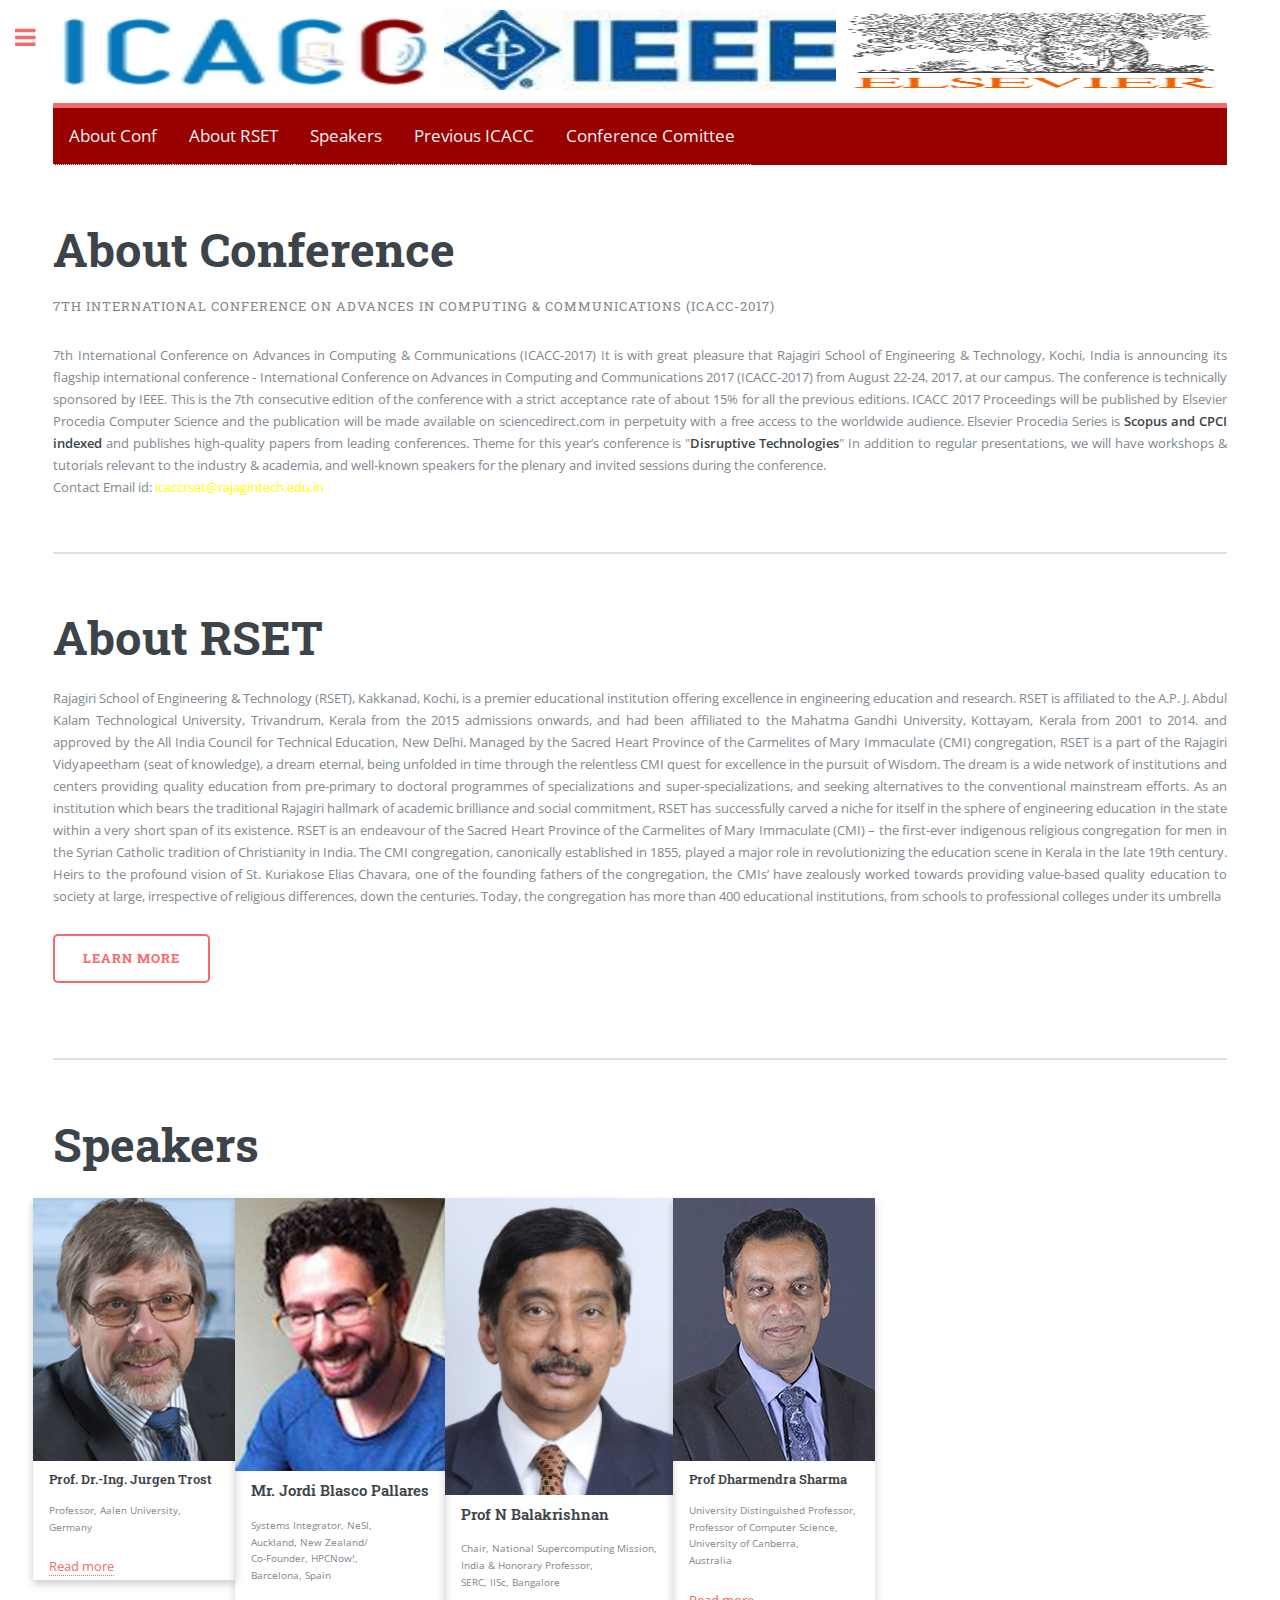
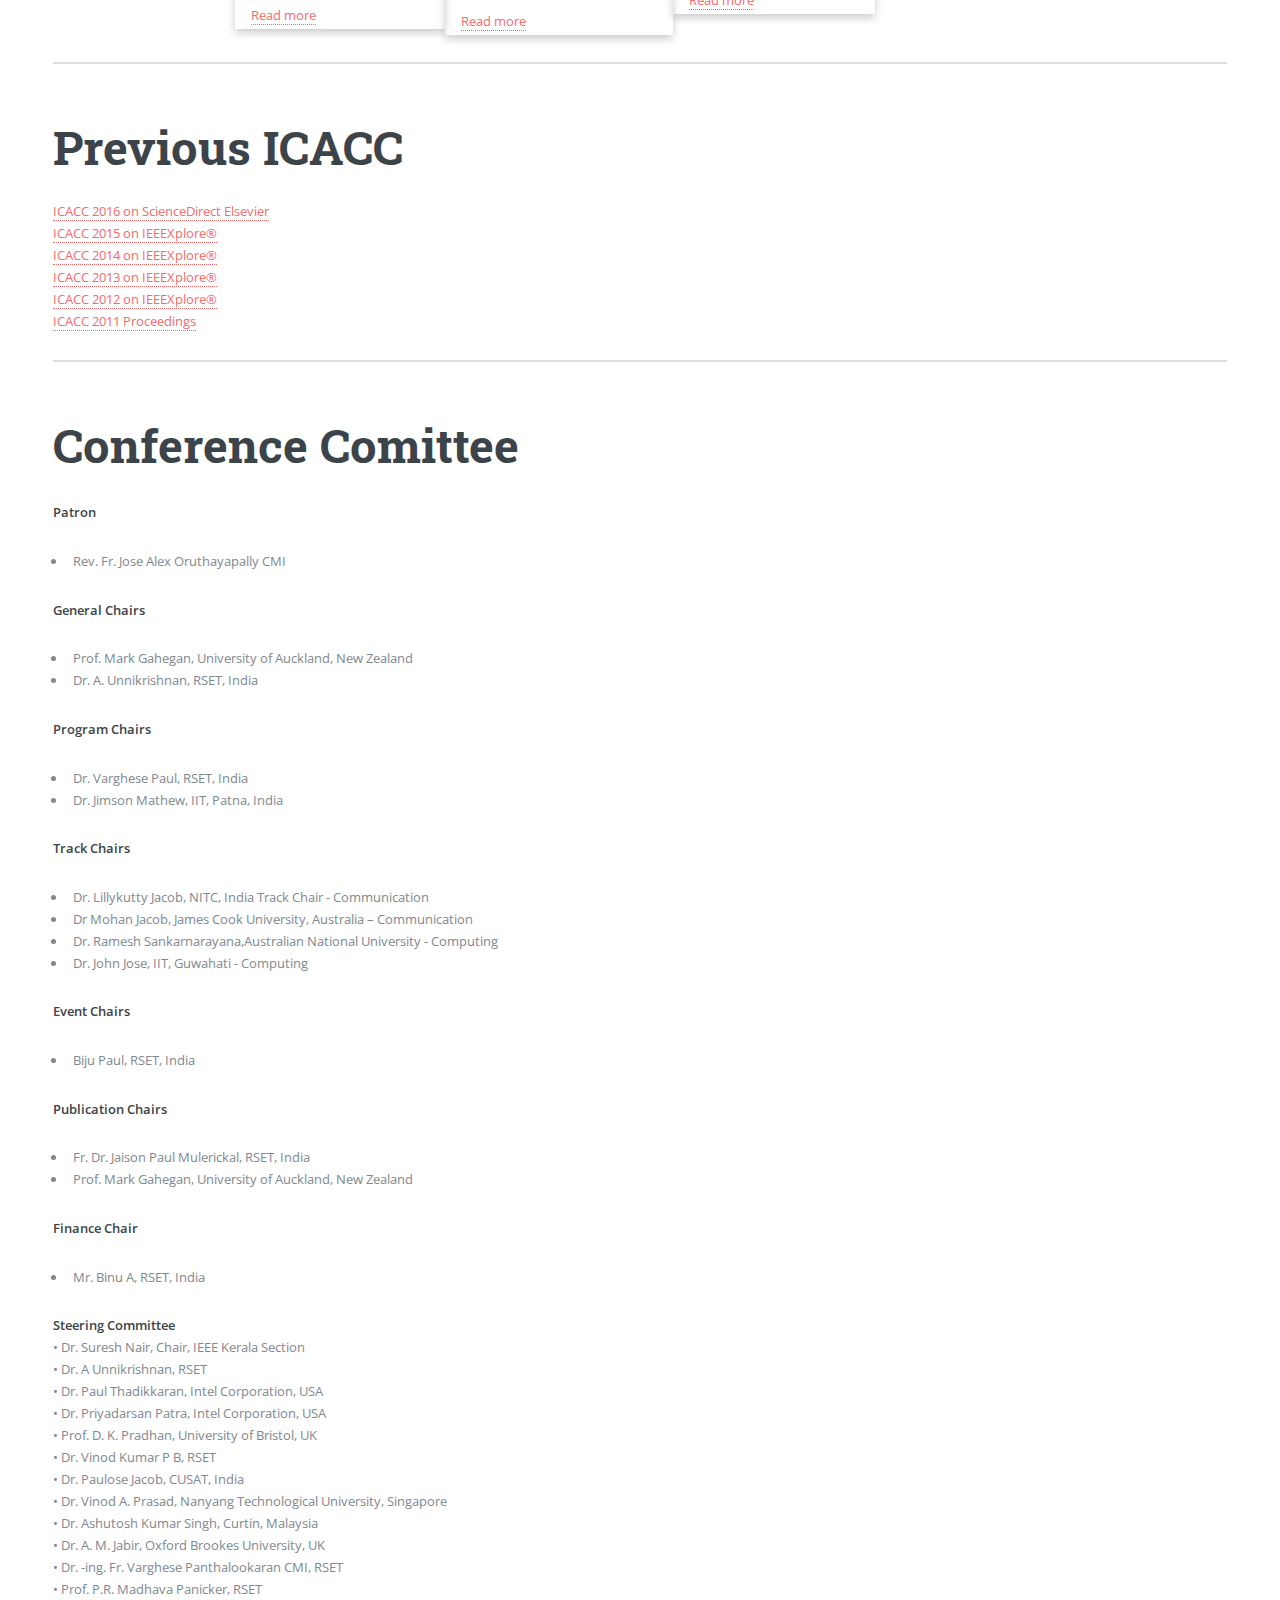
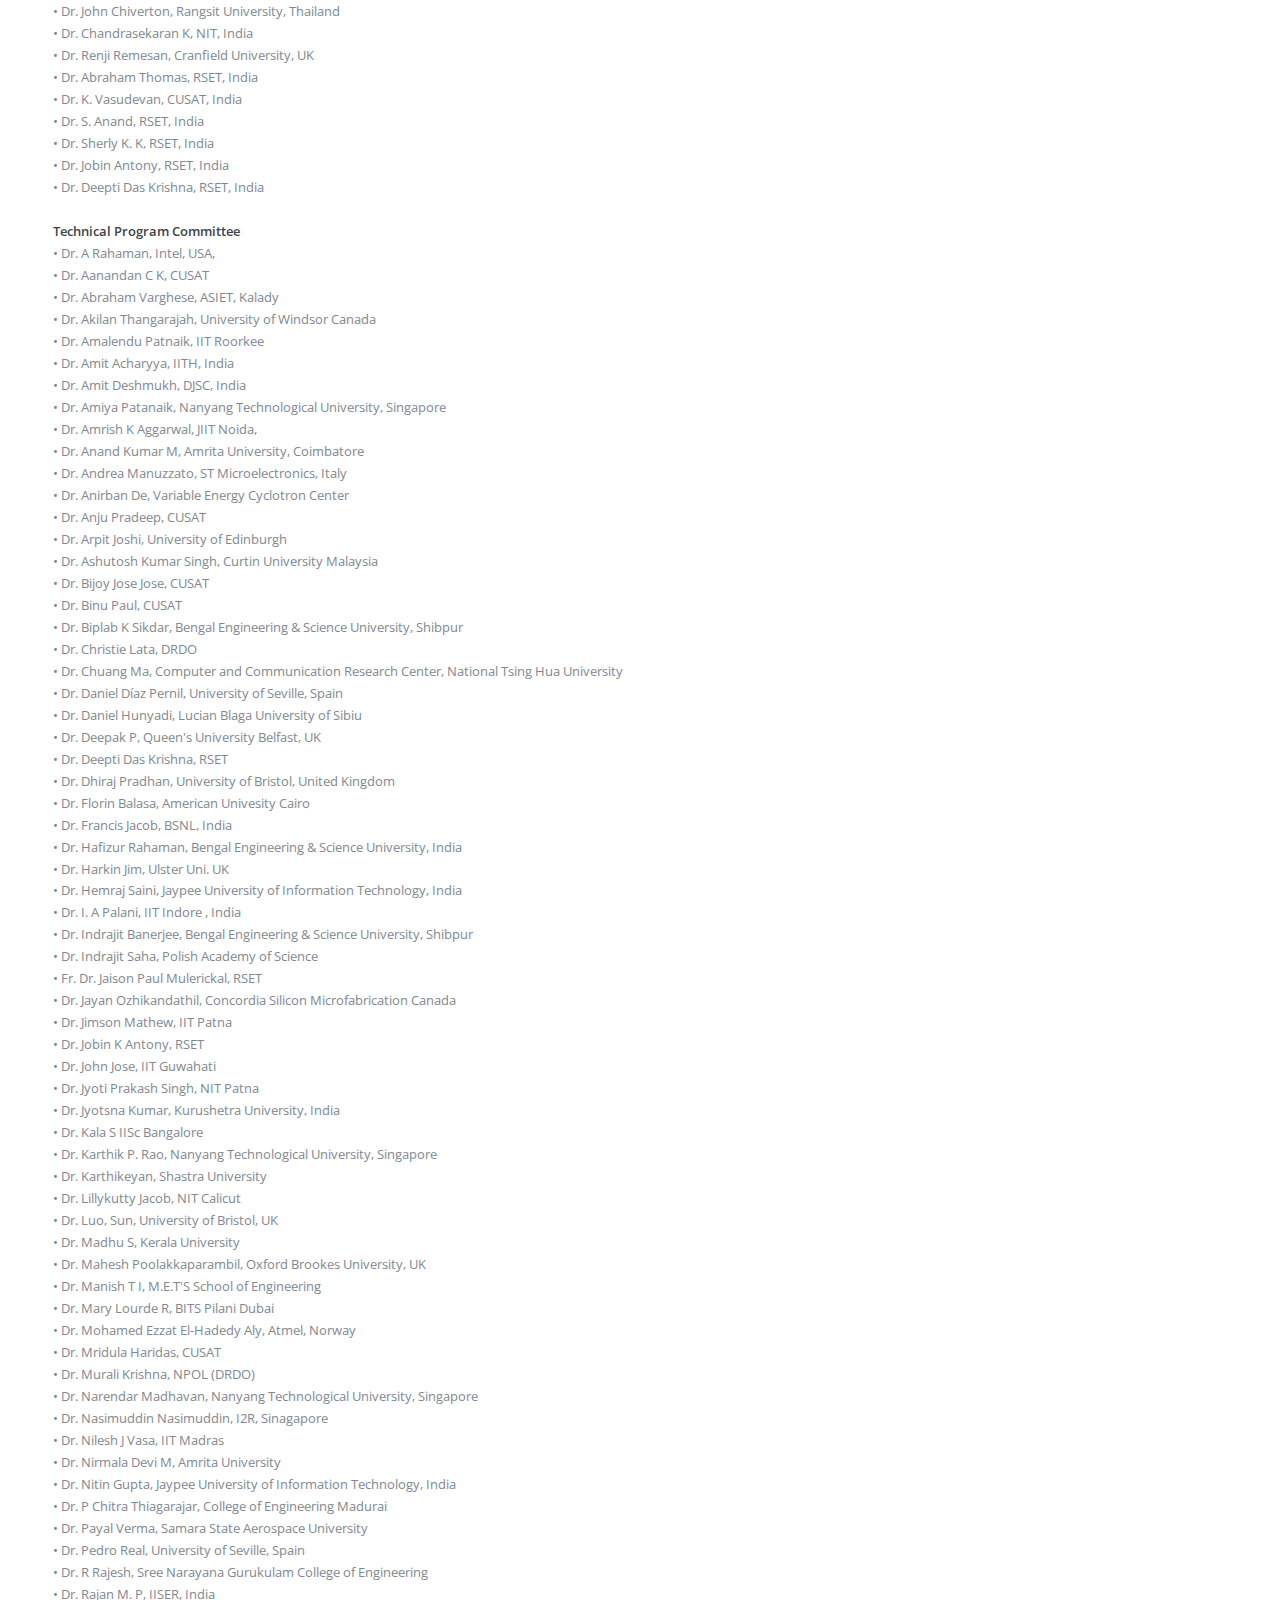
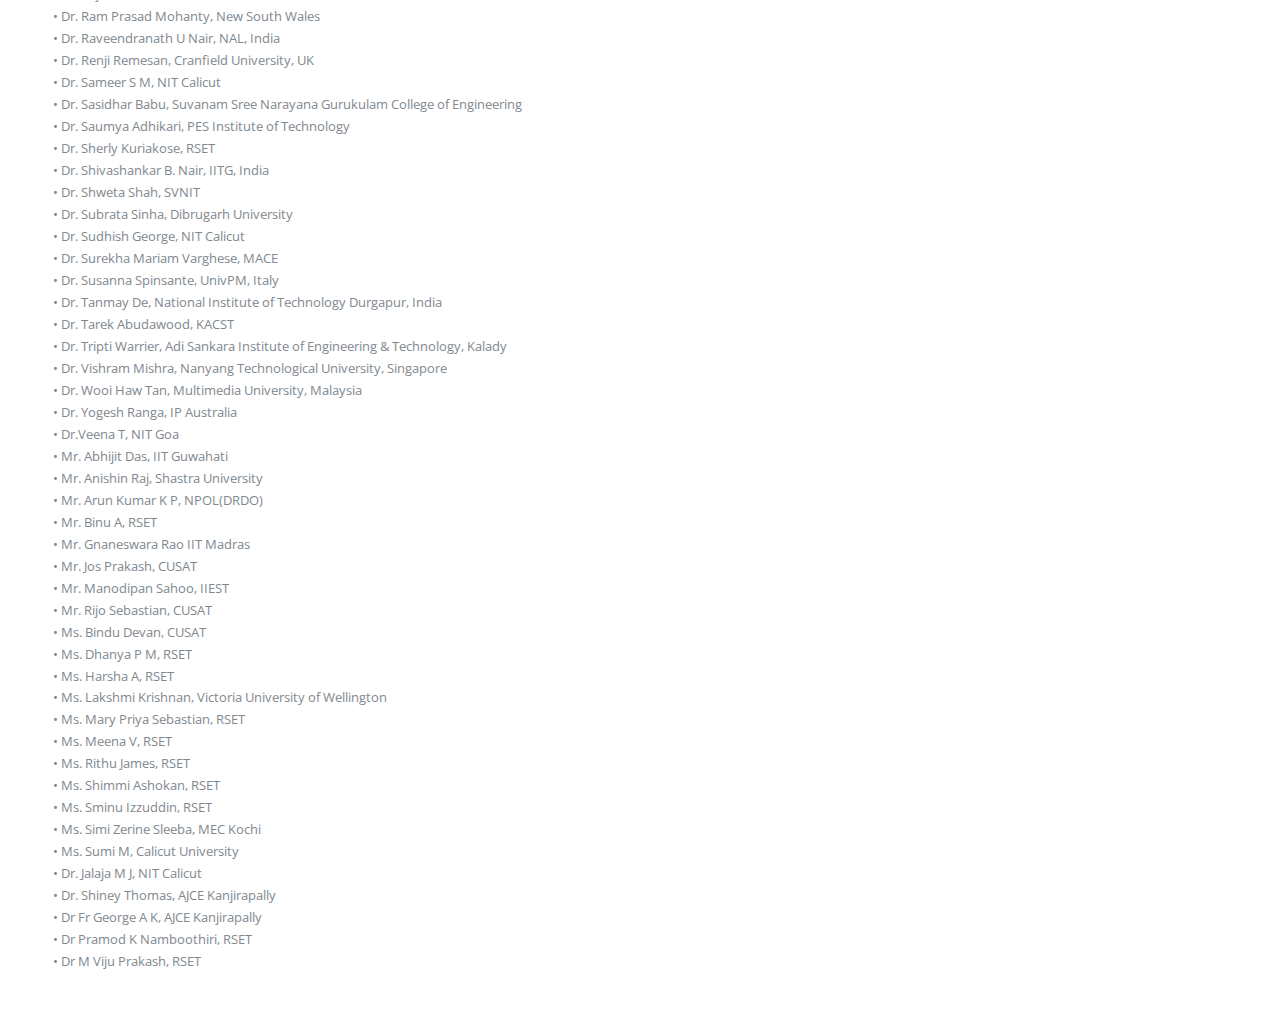
==== index.html @ d4493bbf "added top nav bar" ====
<!DOCTYPE HTML>

<html>
	<head>
		<title>ICACC 2017</title>
		<meta charset="utf-8" />
		<meta name="viewport" content="width=device-width, initial-scale=1, user-scalable=no" />
		<!--[if lte IE 8]><script src="assets/js/ie/html5shiv.js"></script><![endif]-->
		<link rel="stylesheet" href="assets/css/main.css" />
		<!--[if lte IE 9]><link rel="stylesheet" href="assets/css/ie9.css" /><![endif]-->
		<!--[if lte IE 8]><link rel="stylesheet" href="assets/css/ie8.css" /><![endif]-->
	</head>
	<body>

		<!-- Wrapper -->
			<div id="wrapper">

				<!-- Main -->
					<div id="main">
						<div class="inner">

							<!-- Header -->
							<div >
								<header id="header">


											<img src="images/icacc.jpg" width="25%" height="80px">

											<img src="images/s_ieee.jpg" width="25%" height="80px">

											<img src="images/else.png" width="30px" height="80px">

								</header>
								<!-- //test jose -->
								<div class="topnav" id="myTopnav">
									<a href="#abut_conf">About Conf</a>
									<a href="#about_rset">About RSET</a>
									<a href="#speakers">Speakers</a>
				 			  <a href="#prev_icacc">Previous ICACC</a>
									<a href="#conf_comittee">Conference Comittee</a>

 <a href="javascript:void(0);" class="icon" onclick="myFunction()">&#9776;</a>
</div></div>
<!-- //test ends -->

							<!-- Banner -->
								<section id="banner #abut_conf">
									<div class="content">
										<header>
											<h1>About Conference<br />
											</h1>
											<p>7th International Conference on Advances in Computing & Communications (ICACC-2017)</p>
										</header>
										<p align="justify">
7th International Conference on Advances in Computing & Communications (ICACC-2017)


It is with great pleasure that Rajagiri School of Engineering & Technology, Kochi, India is announcing its flagship international conference - International Conference on Advances in Computing and Communications 2017 (ICACC-2017) from August 22-24, 2017, at our campus. The conference is technically sponsored by IEEE. This is the 7th consecutive edition of the conference with a strict acceptance rate of about 15% for all the previous editions.

ICACC 2017 Proceedings will be published by Elsevier Procedia Computer Science and the publication will be made available on sciencedirect.com in perpetuity with a free access to the worldwide audience. Elsevier Procedia Series is <b>Scopus and CPCI indexed</b> and publishes high-quality papers from leading conferences.

Theme for this year’s conference is "<b>Disruptive Technologies</b>"
In addition to regular presentations, we will have workshops & tutorials relevant to the industry & academia, and well-known speakers for the plenary and invited sessions during the conference.

<br>Contact Email id: <font style="color:yellow">icaccrset@rajagiritech.edu.in</font>
</p>
										<!-- <ul class="actions">
											<li><a href="#" class="button big">Learn More</a></li>
										</ul> -->
									</div>
									<!-- <span class="image object">
										<img src="images/pic10.jpg" alt="" />
									</span> -->
								</section>
								<section id="about_rset">
									<div class="content">
										<header>
											<h1>About RSET<br />
											</h1>
											<p></p>
										</header>
										<p align="justify">Rajagiri School of Engineering & Technology (RSET), Kakkanad, Kochi, is a premier educational institution offering excellence in engineering education and research. RSET is affiliated to the A.P. J. Abdul Kalam Technological University, Trivandrum, Kerala from the 2015 admissions onwards, and had been affiliated to the Mahatma Gandhi University, Kottayam, Kerala from 2001 to 2014. and approved by the All India Council for Technical Education, New Delhi.

Managed by the Sacred Heart Province of the Carmelites of Mary Immaculate (CMI) congregation, RSET is a part of the Rajagiri Vidyapeetham (seat of knowledge), a dream eternal, being unfolded in time through the relentless CMI quest for excellence in the pursuit of Wisdom. The dream is a wide network of institutions and centers providing quality education from pre-primary to doctoral programmes of specializations and super-specializations, and seeking alternatives to the conventional mainstream efforts. As an institution which bears the traditional Rajagiri hallmark of academic brilliance and social commitment, RSET has successfully carved a niche for itself in the sphere of engineering education in the state within a very short span of its existence.

RSET is an endeavour of the Sacred Heart Province of the Carmelites of Mary Immaculate (CMI) – the first-ever indigenous religious congregation for men in the Syrian Catholic tradition of Christianity in India. The CMI congregation, canonically established in 1855, played a major role in revolutionizing the education scene in Kerala in the late 19th century. Heirs to the profound vision of St. Kuriakose Elias Chavara, one of the founding fathers of the congregation, the CMIs’ have zealously worked towards providing value-based quality education to society at large, irrespective of religious differences, down the centuries. Today, the congregation has more than 400 educational institutions, from schools to professional colleges under its umbrella</p>
										<ul class="actions">
											<li><a href="https://www.rajagiritech.ac.in/Home/aboutus/profile.asp" class="button big">Learn More</a></li>
										</ul>
									</div>
									<span class="image object">
										<!-- <img src="images/pic10.jpg" alt="" /> -->
									</span>
								</section>


								<section id="speakers">
									<div class="content">
										<header>
											<h1>Speakers<br />
											</h1>
											<!-- <p>test</p> -->
										</header>
										<!-- <p>Aenean ornare velit lacus, ac varius enim ullamcorper eu. Proin aliquam facilisis ante interdum congue. Integer mollis, nisl amet convallis, porttitor magna ullamcorper, amet egestas mauris. Ut magna finibus nisi nec lacinia. Nam maximus erat id euismod egestas. Pellentesque sapien ac quam. Lorem ipsum dolor sit nullam.</p> -->
										<!-- <ul class="actions">
											<li><a href="#" class="button big">Learn More</a></li>
										</ul> -->
										<!-- <div> -->
<div class="row">
	<div class="card" style="padding-left:0px">
<img src="images/jurgent.jpg" alt="Avatar" style="width:100%">
<div class="container">
<h4 style="font-size:1vw"><b>Prof. Dr.-Ing. Jurgen Trost</b></h4>
<p style="font-size:0.8vw">Professor, Aalen University, <br>Germany</p>
<a href="https://www.hs-aalen.de/en/users/13953">Read more</a></div>
</div>
	<div class="card" style="padding-left:0px">
<img src="images/Jordi.jpg" alt="Avatar" style="width:100%">
<div class="container">
<h4><b>Mr. Jordi Blasco Pallares</b></h4>
<p style="font-size:0.8vw">Systems Integrator, NeSI, <br>Auckland, New Zealand/<br>Co-Founder, HPCNow!, <br>Barcelona, Spain</p>
<a href="https://nz.linkedin.com/in/jordiblascopallares">Read more</a></div>

</div>
<div class="card" style="padding-left:0px">
<img src="images/bala.jpg" alt="Avatar" style="width:100%">
<div class="container">
<h4><b>Prof N Balakrishnan
</b></h4>
<p style="font-size:0.8vw">Chair, National Supercomputing Mission,<br> India & Honorary Professor,<br> SERC, IISc, Bangalore</p>

<a href="https://en.wikipedia.org/wiki/Narayanaswamy_Balakrishnan">Read more</a></div></div>



<div class="card" style="padding-left:0px">
<img src="images/dhar.jpg" alt="Avatar" style="width:100%">
<div class="container">
<h4 style="font-size:1vw"><b>Prof Dharmendra Sharma
</b></h4>
<p style="font-size:0.8vw">University Distinguished Professor,<br> Professor of Computer Science,<br> University of Canberra, <br>Australia</p>
<a href="https://www.canberra.edu.au/about-uc/faculties/estem/contacts-estem/staff/dharmendra-sharma">Read more</a>
</div>
</div>
</div>
<!-- </div> -->


									</div>
									<!-- <span class="image object">
										<img src="images/pic10.jpg" alt="" />
									</span> -->
								</section>

								<section id="prev_icacc">
									<div class="content">
										<header>
											<h1>Previous ICACC<br />
											</h1>
											<!-- <p>test</p> -->
										</header>
										<a href="http://www.sciencedirect.com/science/journal/18770509/93" target="_blank">ICACC 2016 on ScienceDirect Elsevier</a>
										<br><a href="http://ieeexplore.ieee.org/xpl/mostRecentIssue.jsp?punumber=7433713" target="_blank">ICACC 2015  on IEEEXplore®</a>
										<br><a href=" http://ieeexplore.ieee.org/xpl/mostRecentIssue.jsp?punumber=6901615" target="_blank">ICACC 2014  on IEEEXplore®</a>
										<br><a href="http://ieeexplore.ieee.org/xpl/mostRecentIssue.jsp?punumber=6685964" target="_blank">ICACC 2013  on IEEEXplore®</a>
										<br><a href="http://ieeexplore.ieee.org/xpl/mostRecentIssue.jsp?reload=true&amp;punumber=6305052" target="_blank">ICACC 2012  on IEEEXplore®</a>
										<br><a href="https://link.springer.com/book/10.1007/978-3-642-22709-7" target="_blank">ICACC 2011 Proceedings</a>

									</div>
									<!-- <span class="image object">
										<img src="images/pic10.jpg" alt="" />
									</span> -->
								</section>
                <section id="conf_comittee">
									<div class="content">
										<header>
											<h1>Conference Comittee<br />
											</h1>
									</header>

										  <section class="clear">
									        <p>
											</p><p><strong>Patron</strong></p>
									<ul class="dates">
										<li>Rev. Fr. Jose Alex Oruthayapally CMI
									</li></ul>
									<p><strong>General Chairs</strong></p>
									 <ul class="dates">
										<li>	Prof. Mark Gahegan, University of Auckland, New Zealand
										</li><li>	Dr. A. Unnikrishnan, RSET, India

									</li></ul>


									 <p><strong>Program Chairs</strong></p>
									<ul class="dates">
										<li>		Dr. Varghese Paul, RSET, India
										</li><li>		Dr. Jimson Mathew, IIT, Patna, India

									</li></ul>
									 <p><strong>Track Chairs</strong></p>
									<ul class="dates">

									<li>		Dr. Lillykutty Jacob, NITC, India Track Chair - Communication
									</li><li>		Dr Mohan Jacob, James Cook University, Australia – Communication
									</li><li>		Dr. Ramesh Sankarnarayana,Australian National University - Computing
									</li><li>		Dr. John Jose, IIT, Guwahati - Computing


									</li></ul>
									<p><strong>Event  Chairs </strong></p>
									<ul class="dates">
									<li> Biju Paul, RSET, India



									</li></ul>

									<p><strong>Publication Chairs</strong></p>
									<ul class="dates">
									<li> Fr. Dr. Jaison Paul Mulerickal, RSET, India
									</li><li> Prof. Mark Gahegan, University of Auckland, New Zealand

									</li></ul>

									<p><strong>Finance Chair</strong></p>
									<ul class="dates">
									<li> Mr. Binu A, RSET, India

									</li></ul>

									<b>Steering Committee</b><br>
									•	Dr. Suresh Nair, Chair, IEEE Kerala Section<br>
									•	Dr. A Unnikrishnan, RSET<br>
									•	Dr. Paul Thadikkaran, Intel Corporation, USA<br>
									•	Dr. Priyadarsan Patra, Intel Corporation, USA<br>
									•	Prof. D. K. Pradhan, University of Bristol, UK<br>
									•	Dr. Vinod Kumar P B, RSET<br>
									•	Dr. Paulose Jacob, CUSAT, India<br>
									•	Dr. Vinod A. Prasad, Nanyang Technological University, Singapore<br>
									•	Dr. Ashutosh Kumar Singh, Curtin, Malaysia<br>
									•	Dr. A. M. Jabir, Oxford Brookes University, UK<br>
									•	Dr. -ing. Fr. Varghese Panthalookaran CMI, RSET<br>
									•	Prof. P.R. Madhava Panicker, RSET<br>
									•	Dr. John Chiverton, Rangsit University, Thailand<br>
									•	Dr. Chandrasekaran K, NIT, India<br>
									•	Dr. Renji Remesan, Cranfield University, UK<br>
									•	Dr. Abraham Thomas, RSET, India<br>
									•	Dr. K. Vasudevan, CUSAT, India<br>
									•	Dr. S. Anand, RSET, India<br>
									•	Dr. Sherly K. K, RSET, India<br>
									•	Dr. Jobin Antony, RSET, India<br>
									•	Dr. Deepti Das Krishna, RSET, India<br>
									<br>
									<b>Technical Program Committee</b> <br>
									•	Dr. A Rahaman, Intel, USA,<br>
									•	Dr. Aanandan C K, CUSAT<br>
									•	Dr. Abraham Varghese, ASIET, Kalady<br>
									•	Dr. Akilan Thangarajah, University of Windsor Canada<br>
									•	Dr. Amalendu Patnaik, IIT Roorkee<br>
									•	Dr. Amit Acharyya, IITH, India<br>
									•	Dr. Amit Deshmukh, DJSC, India<br>
									•	Dr. Amiya Patanaik, Nanyang Technological University, Singapore<br>
									•	Dr. Amrish K Aggarwal, JIIT Noida,<br>
									•	Dr. Anand Kumar M, Amrita University, Coimbatore<br>
									•	Dr. Andrea Manuzzato, ST Microelectronics, Italy<br>
									•	Dr. Anirban De, Variable Energy Cyclotron Center<br>
									•	Dr. Anju Pradeep, CUSAT<br>
									•	Dr. Arpit Joshi, University of Edinburgh<br>
									•	Dr. Ashutosh Kumar Singh, Curtin University Malaysia<br>
									•	Dr. Bijoy Jose Jose, CUSAT<br>
									•	Dr. Binu Paul, CUSAT<br>
									•	Dr. Biplab K Sikdar, Bengal Engineering &amp; Science University, Shibpur   <br>
									•	Dr. Christie Lata, DRDO<br>
									•	Dr. Chuang Ma, Computer and Communication Research Center, National Tsing Hua University<br>
									•	Dr. Daniel Díaz Pernil, University of Seville, Spain<br>
									•	Dr. Daniel Hunyadi, Lucian Blaga University of Sibiu<br>
									•	Dr. Deepak P, Queen's University Belfast, UK<br>
									•	Dr. Deepti Das Krishna, RSET<br>
									•	Dr. Dhiraj  Pradhan, University of Bristol, United Kingdom<br>
									•	Dr. Florin Balasa, American Univesity Cairo<br>
									•	Dr. Francis Jacob, BSNL, India<br>
									•	Dr. Hafizur Rahaman, Bengal Engineering &amp; Science University, India<br>
									•	Dr. Harkin Jim, Ulster Uni. UK<br>
									•	Dr. Hemraj Saini, Jaypee University of Information Technology, India<br>
									•	Dr. I. A Palani, IIT Indore , India<br>
									•	Dr. Indrajit Banerjee, Bengal Engineering &amp; Science University, Shibpur<br>
									•	Dr. Indrajit Saha, Polish Academy of Science<br>
									•	Fr. Dr. Jaison Paul Mulerickal, RSET<br>
									•	Dr. Jayan Ozhikandathil, Concordia Silicon Microfabrication Canada<br>
									•	Dr. Jimson Mathew, IIT Patna<br>
									•	Dr. Jobin K Antony, RSET<br>
									•	Dr. John Jose, IIT Guwahati<br>
									•	Dr. Jyoti Prakash Singh, NIT Patna<br>
									•	Dr. Jyotsna Kumar, Kurushetra University, India<br>
									•	Dr. Kala S IISc Bangalore<br>
									•	Dr. Karthik P. Rao, Nanyang Technological University, Singapore<br>
									•	Dr. Karthikeyan, Shastra University<br>
									•	Dr. Lillykutty Jacob,  NIT Calicut<br>
									•	Dr. Luo, Sun, University of Bristol, UK<br>
									•	Dr. Madhu S, Kerala University<br>
									•	Dr. Mahesh Poolakkaparambil, Oxford Brookes University, UK<br>
									•	Dr. Manish T I, M.E.T'S School of Engineering<br>
									•	Dr. Mary Lourde R, BITS Pilani Dubai<br>
									•	Dr. Mohamed Ezzat El-Hadedy Aly, Atmel, Norway<br>
									•	Dr. Mridula Haridas, CUSAT<br>
									•	Dr. Murali Krishna, NPOL (DRDO)<br>
									•	Dr. Narendar Madhavan, Nanyang Technological University, Singapore<br>
									•	Dr. Nasimuddin Nasimuddin, I2R, Sinagapore<br>
									•	Dr. Nilesh J Vasa, IIT Madras<br>
									•	Dr. Nirmala Devi M, Amrita University<br>
									•	Dr. Nitin Gupta, Jaypee University of Information Technology, India<br>
									•	Dr. P Chitra Thiagarajar,  College of Engineering Madurai<br>
									•	Dr. Payal Verma, Samara State Aerospace University<br>
									•	Dr. Pedro  Real,  University of Seville, Spain<br>
									•	Dr. R Rajesh, Sree Narayana Gurukulam College of Engineering<br>
									•	Dr. Rajan M. P, IISER, India<br>
									•	Dr. Ram Prasad Mohanty, New South Wales<br>
									•	Dr. Raveendranath U Nair, NAL, India<br>
									•	Dr. Renji Remesan, Cranfield University, UK<br>
									•	Dr. Sameer S M, NIT Calicut<br>
									•	Dr. Sasidhar Babu, Suvanam Sree Narayana Gurukulam College of Engineering<br>
									•	Dr. Saumya Adhikari, PES Institute of Technology<br>
									•	Dr. Sherly Kuriakose, RSET<br>
									•	Dr. Shivashankar B. Nair, IITG, India<br>
									•	Dr. Shweta Shah, SVNIT<br>
									•	Dr. Subrata Sinha, Dibrugarh University<br>
									•	Dr. Sudhish George, NIT Calicut<br>
									•	Dr. Surekha Mariam Varghese, MACE<br>
									•	Dr. Susanna Spinsante, UnivPM, Italy<br>
									•	Dr. Tanmay De, National Institute of Technology Durgapur, India<br>
									•	Dr. Tarek Abudawood, KACST<br>
									•	Dr. Tripti Warrier, Adi Sankara Institute of Engineering &amp; Technology, Kalady<br>
									•	Dr. Vishram Mishra, Nanyang Technological University, Singapore  <br>
									•	Dr. Wooi  Haw Tan, Multimedia University, Malaysia<br>
									•	Dr. Yogesh Ranga, IP Australia<br>
									•	Dr.Veena T, NIT Goa<br>
									•	Mr. Abhijit Das, IIT Guwahati<br>
									•	Mr. Anishin Raj, Shastra University<br>
									•	Mr. Arun Kumar K P, NPOL(DRDO)<br>
									•	Mr. Binu A, RSET<br>
									•	Mr. Gnaneswara Rao IIT Madras<br>
									•	Mr. Jos Prakash, CUSAT<br>
									•	Mr. Manodipan Sahoo, IIEST<br>
									•	Mr. Rijo Sebastian, CUSAT<br>
									•	Ms. Bindu Devan, CUSAT<br>
									•	Ms. Dhanya P M, RSET<br>
									•	Ms. Harsha A, RSET<br>
									•	Ms. Lakshmi Krishnan, Victoria University of Wellington<br>
									•	Ms. Mary Priya Sebastian, RSET<br>
									•	Ms. Meena V, RSET<br>
									•	Ms. Rithu James, RSET<br>
									•	Ms. Shimmi Ashokan, RSET<br>
									•	Ms. Sminu Izzuddin, RSET<br>
									•	Ms. Simi Zerine Sleeba, MEC Kochi<br>
									•	Ms. Sumi M, Calicut University<br>
									•	Dr. Jalaja M J, NIT Calicut<br>
									•	Dr. Shiney Thomas,  AJCE Kanjirapally<br>
									•	Dr Fr George A K, AJCE Kanjirapally<br>
									•	Dr Pramod K Namboothiri, RSET<br>
									•	Dr M Viju Prakash, RSET<br>



											<p></p>


									    </section>

										</div>
									    </div>
									</section

						</div>
					</div>

				<!-- Sidebar -->
					<div id="sidebar">
						<div class="inner">

							<!-- Search -->
								<section id="search" class="alt">

										<img src="images/logo2.gif" width="95%">
								</section>

							<!-- Menu -->
								<nav id="menu">
									<header class="major">
										<h2>Menu</h2>
									</header>
									<ul>
										<li><a href="index.html">Tracks</a></li>
										<li><a href="generic.html">All Papers</a></li>
										<li><a href="elements.html">Author</a></li>
													<li><a href="insti.html">Institution</a></li>

									</ul>
								</nav>


							<!-- Footer -->
								<!-- <footer id="footer">
									<p class="copyright">&copy; All rights reserved: <a href="https://jose2007kj.github.io/">jose2007kj</a>.</p>									<p class="copyright">&copy; Special thanks to <a href="https://html5up.net">HTML5 UP</a>.</p>
								</footer> -->

						</div>
					</div>

			</div>

		<!-- Scripts -->
			<script src="assets/js/jquery.min.js"></script>
			<script src="assets/js/skel.min.js"></script>
			<script src="assets/js/util.js"></script>
			<!--[if lte IE 8]><script src="assets/js/ie/respond.min.js"></script><![endif]-->
			<script src="assets/js/main.js"></script>

	</body>
</html>
---- assets/css/main.css ----
@import url(font-awesome.min.css);
@import url("https://fonts.googleapis.com/css?family=Open+Sans:400,600,400italic,600italic|Roboto+Slab:400,700");

/*
	Editorial by HTML5 UP
	html5up.net | @ajlkn
	Free for personal and commercial use under the CCA 3.0 license (html5up.net/license)
*/

/* Reset */

	html, body, div, span, applet, object, iframe, h1, h2, h3, h4, h5, h6, p, blockquote, pre, a, abbr, acronym, address, big, cite, code, del, dfn, em, img, ins, kbd, q, s, samp, small, strike, strong, sub, sup, tt, var, b, u, i, center, dl, dt, dd, ol, ul, li, fieldset, form, label, legend, table, caption, tbody, tfoot, thead, tr, th, td, article, aside, canvas, details, embed, figure, figcaption, footer, header, hgroup, menu, nav, output, ruby, section, summary, time, mark, audio, video {
		margin: 0;
		padding: 0;
		border: 0;
		font-size: 100%;
		font: inherit;
		vertical-align: baseline;
	}

	article, aside, details, figcaption, figure, footer, header, hgroup, menu, nav, section {
		display: block;
	}

	body {
		line-height: 1;
	}

	ol, ul {
		list-style: none;
	}

	blockquote, q {
		quotes: none;
	}

	blockquote:before, blockquote:after, q:before, q:after {
		content: '';
		content: none;
	}

	table {
		border-collapse: collapse;
		border-spacing: 0;
	}

	body {
		-webkit-text-size-adjust: none;
	}

/* Box Model */

	*, *:before, *:after {
		-moz-box-sizing: border-box;
		-webkit-box-sizing: border-box;
		box-sizing: border-box;
	}

/* Grid */

	.row {
		border-bottom: solid 1px transparent;
		-moz-box-sizing: border-box;
		-webkit-box-sizing: border-box;
		box-sizing: border-box;
	}

	.row > * {
		float: left;
		-moz-box-sizing: border-box;
		-webkit-box-sizing: border-box;
		box-sizing: border-box;
	}

	.row:after, .row:before {
		content: '';
		display: block;
		clear: both;
		height: 0;
	}

	.row.uniform > * > :first-child {
		margin-top: 0;
	}

	.row.uniform > * > :last-child {
		margin-bottom: 0;
	}

	.row.\30 \25 > * {
		padding: 0 0 0 0em;
	}

	.row.\30 \25 {
		margin: 0 0 -1px 0em;
	}

	.row.uniform.\30 \25 > * {
		padding: 0em 0 0 0em;
	}

	.row.uniform.\30 \25 {
		margin: 0em 0 -1px 0em;
	}

	.row > * {
		padding: 0 0 0 1.5em;
	}

	.row {
		margin: 0 0 -1px -1.5em;
	}

	.row.uniform > * {
		padding: 1.5em 0 0 1.5em;
	}

	.row.uniform {
		margin: -1.5em 0 -1px -1.5em;
	}

	.row.\32 00\25 > * {
		padding: 0 0 0 3em;
	}

	.row.\32 00\25 {
		margin: 0 0 -1px -3em;
	}

	.row.uniform.\32 00\25 > * {
		padding: 3em 0 0 3em;
	}

	.row.uniform.\32 00\25 {
		margin: -3em 0 -1px -3em;
	}

	.row.\31 50\25 > * {
		padding: 0 0 0 2.25em;
	}

	.row.\31 50\25 {
		margin: 0 0 -1px -2.25em;
	}

	.row.uniform.\31 50\25 > * {
		padding: 2.25em 0 0 2.25em;
	}

	.row.uniform.\31 50\25 {
		margin: -2.25em 0 -1px -2.25em;
	}

	.row.\35 0\25 > * {
		padding: 0 0 0 0.75em;
	}

	.row.\35 0\25 {
		margin: 0 0 -1px -0.75em;
	}

	.row.uniform.\35 0\25 > * {
		padding: 0.75em 0 0 0.75em;
	}

	.row.uniform.\35 0\25 {
		margin: -0.75em 0 -1px -0.75em;
	}

	.row.\32 5\25 > * {
		padding: 0 0 0 0.375em;
	}

	.row.\32 5\25 {
		margin: 0 0 -1px -0.375em;
	}

	.row.uniform.\32 5\25 > * {
		padding: 0.375em 0 0 0.375em;
	}

	.row.uniform.\32 5\25 {
		margin: -0.375em 0 -1px -0.375em;
	}

	.\31 2u, .\31 2u\24 {
		width: 100%;
		clear: none;
		margin-left: 0;
	}

	.\31 1u, .\31 1u\24 {
		width: 91.6666666667%;
		clear: none;
		margin-left: 0;
	}

	.\31 0u, .\31 0u\24 {
		width: 83.3333333333%;
		clear: none;
		margin-left: 0;
	}

	.\39 u, .\39 u\24 {
		width: 75%;
		clear: none;
		margin-left: 0;
	}

	.\38 u, .\38 u\24 {
		width: 66.6666666667%;
		clear: none;
		margin-left: 0;
	}

	.\37 u, .\37 u\24 {
		width: 58.3333333333%;
		clear: none;
		margin-left: 0;
	}

	.\36 u, .\36 u\24 {
		width: 50%;
		clear: none;
		margin-left: 0;
	}

	.\35 u, .\35 u\24 {
		width: 41.6666666667%;
		clear: none;
		margin-left: 0;
	}

	.\34 u, .\34 u\24 {
		width: 33.3333333333%;
		clear: none;
		margin-left: 0;
	}

	.\33 u, .\33 u\24 {
		width: 25%;
		clear: none;
		margin-left: 0;
	}

	.\32 u, .\32 u\24 {
		width: 16.6666666667%;
		clear: none;
		margin-left: 0;
	}

	.\31 u, .\31 u\24 {
		width: 8.3333333333%;
		clear: none;
		margin-left: 0;
	}

	.\31 2u\24 + *,
	.\31 1u\24 + *,
	.\31 0u\24 + *,
	.\39 u\24 + *,
	.\38 u\24 + *,
	.\37 u\24 + *,
	.\36 u\24 + *,
	.\35 u\24 + *,
	.\34 u\24 + *,
	.\33 u\24 + *,
	.\32 u\24 + *,
	.\31 u\24 + * {
		clear: left;
	}

	.\-11u {
		margin-left: 91.66667%;
	}

	.\-10u {
		margin-left: 83.33333%;
	}

	.\-9u {
		margin-left: 75%;
	}

	.\-8u {
		margin-left: 66.66667%;
	}

	.\-7u {
		margin-left: 58.33333%;
	}

	.\-6u {
		margin-left: 50%;
	}

	.\-5u {
		margin-left: 41.66667%;
	}

	.\-4u {
		margin-left: 33.33333%;
	}

	.\-3u {
		margin-left: 25%;
	}

	.\-2u {
		margin-left: 16.66667%;
	}

	.\-1u {
		margin-left: 8.33333%;
	}

	@media screen and (max-width: 1680px) {

		.row > * {
			padding: 0 0 0 1.5em;
		}

		.row {
			margin: 0 0 -1px -1.5em;
		}

		.row.uniform > * {
			padding: 1.5em 0 0 1.5em;
		}

		.row.uniform {
			margin: -1.5em 0 -1px -1.5em;
		}

		.row.\32 00\25 > * {
			padding: 0 0 0 3em;
		}

		.row.\32 00\25 {
			margin: 0 0 -1px -3em;
		}

		.row.uniform.\32 00\25 > * {
			padding: 3em 0 0 3em;
		}

		.row.uniform.\32 00\25 {
			margin: -3em 0 -1px -3em;
		}

		.row.\31 50\25 > * {
			padding: 0 0 0 2.25em;
		}

		.row.\31 50\25 {
			margin: 0 0 -1px -2.25em;
		}

		.row.uniform.\31 50\25 > * {
			padding: 2.25em 0 0 2.25em;
		}

		.row.uniform.\31 50\25 {
			margin: -2.25em 0 -1px -2.25em;
		}

		.row.\35 0\25 > * {
			padding: 0 0 0 0.75em;
		}

		.row.\35 0\25 {
			margin: 0 0 -1px -0.75em;
		}

		.row.uniform.\35 0\25 > * {
			padding: 0.75em 0 0 0.75em;
		}

		.row.uniform.\35 0\25 {
			margin: -0.75em 0 -1px -0.75em;
		}

		.row.\32 5\25 > * {
			padding: 0 0 0 0.375em;
		}

		.row.\32 5\25 {
			margin: 0 0 -1px -0.375em;
		}

		.row.uniform.\32 5\25 > * {
			padding: 0.375em 0 0 0.375em;
		}

		.row.uniform.\32 5\25 {
			margin: -0.375em 0 -1px -0.375em;
		}

		.\31 2u\28xlarge\29, .\31 2u\24\28xlarge\29 {
			width: 100%;
			clear: none;
			margin-left: 0;
		}

		.\31 1u\28xlarge\29, .\31 1u\24\28xlarge\29 {
			width: 91.6666666667%;
			clear: none;
			margin-left: 0;
		}

		.\31 0u\28xlarge\29, .\31 0u\24\28xlarge\29 {
			width: 83.3333333333%;
			clear: none;
			margin-left: 0;
		}

		.\39 u\28xlarge\29, .\39 u\24\28xlarge\29 {
			width: 75%;
			clear: none;
			margin-left: 0;
		}

		.\38 u\28xlarge\29, .\38 u\24\28xlarge\29 {
			width: 66.6666666667%;
			clear: none;
			margin-left: 0;
		}

		.\37 u\28xlarge\29, .\37 u\24\28xlarge\29 {
			width: 58.3333333333%;
			clear: none;
			margin-left: 0;
		}

		.\36 u\28xlarge\29, .\36 u\24\28xlarge\29 {
			width: 50%;
			clear: none;
			margin-left: 0;
		}

		.\35 u\28xlarge\29, .\35 u\24\28xlarge\29 {
			width: 41.6666666667%;
			clear: none;
			margin-left: 0;
		}

		.\34 u\28xlarge\29, .\34 u\24\28xlarge\29 {
			width: 33.3333333333%;
			clear: none;
			margin-left: 0;
		}

		.\33 u\28xlarge\29, .\33 u\24\28xlarge\29 {
			width: 25%;
			clear: none;
			margin-left: 0;
		}

		.\32 u\28xlarge\29, .\32 u\24\28xlarge\29 {
			width: 16.6666666667%;
			clear: none;
			margin-left: 0;
		}

		.\31 u\28xlarge\29, .\31 u\24\28xlarge\29 {
			width: 8.3333333333%;
			clear: none;
			margin-left: 0;
		}

		.\31 2u\24\28xlarge\29 + *,
		.\31 1u\24\28xlarge\29 + *,
		.\31 0u\24\28xlarge\29 + *,
		.\39 u\24\28xlarge\29 + *,
		.\38 u\24\28xlarge\29 + *,
		.\37 u\24\28xlarge\29 + *,
		.\36 u\24\28xlarge\29 + *,
		.\35 u\24\28xlarge\29 + *,
		.\34 u\24\28xlarge\29 + *,
		.\33 u\24\28xlarge\29 + *,
		.\32 u\24\28xlarge\29 + *,
		.\31 u\24\28xlarge\29 + * {
			clear: left;
		}

		.\-11u\28xlarge\29 {
			margin-left: 91.66667%;
		}

		.\-10u\28xlarge\29 {
			margin-left: 83.33333%;
		}

		.\-9u\28xlarge\29 {
			margin-left: 75%;
		}

		.\-8u\28xlarge\29 {
			margin-left: 66.66667%;
		}

		.\-7u\28xlarge\29 {
			margin-left: 58.33333%;
		}

		.\-6u\28xlarge\29 {
			margin-left: 50%;
		}

		.\-5u\28xlarge\29 {
			margin-left: 41.66667%;
		}

		.\-4u\28xlarge\29 {
			margin-left: 33.33333%;
		}

		.\-3u\28xlarge\29 {
			margin-left: 25%;
		}

		.\-2u\28xlarge\29 {
			margin-left: 16.66667%;
		}

		.\-1u\28xlarge\29 {
			margin-left: 8.33333%;
		}

	}

	@media screen and (max-width: 1280px) {

		.row > * {
			padding: 0 0 0 1.5em;
		}

		.row {
			margin: 0 0 -1px -1.5em;
		}

		.row.uniform > * {
			padding: 1.5em 0 0 1.5em;
		}

		.row.uniform {
			margin: -1.5em 0 -1px -1.5em;
		}

		.row.\32 00\25 > * {
			padding: 0 0 0 3em;
		}

		.row.\32 00\25 {
			margin: 0 0 -1px -3em;
		}

		.row.uniform.\32 00\25 > * {
			padding: 3em 0 0 3em;
		}

		.row.uniform.\32 00\25 {
			margin: -3em 0 -1px -3em;
		}

		.row.\31 50\25 > * {
			padding: 0 0 0 2.25em;
		}

		.row.\31 50\25 {
			margin: 0 0 -1px -2.25em;
		}

		.row.uniform.\31 50\25 > * {
			padding: 2.25em 0 0 2.25em;
		}

		.row.uniform.\31 50\25 {
			margin: -2.25em 0 -1px -2.25em;
		}

		.row.\35 0\25 > * {
			padding: 0 0 0 0.75em;
		}

		.row.\35 0\25 {
			margin: 0 0 -1px -0.75em;
		}

		.row.uniform.\35 0\25 > * {
			padding: 0.75em 0 0 0.75em;
		}

		.row.uniform.\35 0\25 {
			margin: -0.75em 0 -1px -0.75em;
		}

		.row.\32 5\25 > * {
			padding: 0 0 0 0.375em;
		}

		.row.\32 5\25 {
			margin: 0 0 -1px -0.375em;
		}

		.row.uniform.\32 5\25 > * {
			padding: 0.375em 0 0 0.375em;
		}

		.row.uniform.\32 5\25 {
			margin: -0.375em 0 -1px -0.375em;
		}

		.\31 2u\28large\29, .\31 2u\24\28large\29 {
			width: 100%;
			clear: none;
			margin-left: 0;
		}

		.\31 1u\28large\29, .\31 1u\24\28large\29 {
			width: 91.6666666667%;
			clear: none;
			margin-left: 0;
		}

		.\31 0u\28large\29, .\31 0u\24\28large\29 {
			width: 83.3333333333%;
			clear: none;
			margin-left: 0;
		}

		.\39 u\28large\29, .\39 u\24\28large\29 {
			width: 75%;
			clear: none;
			margin-left: 0;
		}

		.\38 u\28large\29, .\38 u\24\28large\29 {
			width: 66.6666666667%;
			clear: none;
			margin-left: 0;
		}

		.\37 u\28large\29, .\37 u\24\28large\29 {
			width: 58.3333333333%;
			clear: none;
			margin-left: 0;
		}

		.\36 u\28large\29, .\36 u\24\28large\29 {
			width: 50%;
			clear: none;
			margin-left: 0;
		}

		.\35 u\28large\29, .\35 u\24\28large\29 {
			width: 41.6666666667%;
			clear: none;
			margin-left: 0;
		}

		.\34 u\28large\29, .\34 u\24\28large\29 {
			width: 33.3333333333%;
			clear: none;
			margin-left: 0;
		}

		.\33 u\28large\29, .\33 u\24\28large\29 {
			width: 25%;
			clear: none;
			margin-left: 0;
		}

		.\32 u\28large\29, .\32 u\24\28large\29 {
			width: 16.6666666667%;
			clear: none;
			margin-left: 0;
		}

		.\31 u\28large\29, .\31 u\24\28large\29 {
			width: 8.3333333333%;
			clear: none;
			margin-left: 0;
		}

		.\31 2u\24\28large\29 + *,
		.\31 1u\24\28large\29 + *,
		.\31 0u\24\28large\29 + *,
		.\39 u\24\28large\29 + *,
		.\38 u\24\28large\29 + *,
		.\37 u\24\28large\29 + *,
		.\36 u\24\28large\29 + *,
		.\35 u\24\28large\29 + *,
		.\34 u\24\28large\29 + *,
		.\33 u\24\28large\29 + *,
		.\32 u\24\28large\29 + *,
		.\31 u\24\28large\29 + * {
			clear: left;
		}

		.\-11u\28large\29 {
			margin-left: 91.66667%;
		}

		.\-10u\28large\29 {
			margin-left: 83.33333%;
		}

		.\-9u\28large\29 {
			margin-left: 75%;
		}

		.\-8u\28large\29 {
			margin-left: 66.66667%;
		}

		.\-7u\28large\29 {
			margin-left: 58.33333%;
		}

		.\-6u\28large\29 {
			margin-left: 50%;
		}

		.\-5u\28large\29 {
			margin-left: 41.66667%;
		}

		.\-4u\28large\29 {
			margin-left: 33.33333%;
		}

		.\-3u\28large\29 {
			margin-left: 25%;
		}

		.\-2u\28large\29 {
			margin-left: 16.66667%;
		}

		.\-1u\28large\29 {
			margin-left: 8.33333%;
		}

	}

	@media screen and (max-width: 980px) {

		.row > * {
			padding: 0 0 0 1.5em;
		}

		.row {
			margin: 0 0 -1px -1.5em;
		}

		.row.uniform > * {
			padding: 1.5em 0 0 1.5em;
		}

		.row.uniform {
			margin: -1.5em 0 -1px -1.5em;
		}

		.row.\32 00\25 > * {
			padding: 0 0 0 3em;
		}

		.row.\32 00\25 {
			margin: 0 0 -1px -3em;
		}

		.row.uniform.\32 00\25 > * {
			padding: 3em 0 0 3em;
		}

		.row.uniform.\32 00\25 {
			margin: -3em 0 -1px -3em;
		}

		.row.\31 50\25 > * {
			padding: 0 0 0 2.25em;
		}

		.row.\31 50\25 {
			margin: 0 0 -1px -2.25em;
		}

		.row.uniform.\31 50\25 > * {
			padding: 2.25em 0 0 2.25em;
		}

		.row.uniform.\31 50\25 {
			margin: -2.25em 0 -1px -2.25em;
		}

		.row.\35 0\25 > * {
			padding: 0 0 0 0.75em;
		}

		.row.\35 0\25 {
			margin: 0 0 -1px -0.75em;
		}

		.row.uniform.\35 0\25 > * {
			padding: 0.75em 0 0 0.75em;
		}

		.row.uniform.\35 0\25 {
			margin: -0.75em 0 -1px -0.75em;
		}

		.row.\32 5\25 > * {
			padding: 0 0 0 0.375em;
		}

		.row.\32 5\25 {
			margin: 0 0 -1px -0.375em;
		}

		.row.uniform.\32 5\25 > * {
			padding: 0.375em 0 0 0.375em;
		}

		.row.uniform.\32 5\25 {
			margin: -0.375em 0 -1px -0.375em;
		}

		.\31 2u\28medium\29, .\31 2u\24\28medium\29 {
			width: 100%;
			clear: none;
			margin-left: 0;
		}

		.\31 1u\28medium\29, .\31 1u\24\28medium\29 {
			width: 91.6666666667%;
			clear: none;
			margin-left: 0;
		}

		.\31 0u\28medium\29, .\31 0u\24\28medium\29 {
			width: 83.3333333333%;
			clear: none;
			margin-left: 0;
		}

		.\39 u\28medium\29, .\39 u\24\28medium\29 {
			width: 75%;
			clear: none;
			margin-left: 0;
		}

		.\38 u\28medium\29, .\38 u\24\28medium\29 {
			width: 66.6666666667%;
			clear: none;
			margin-left: 0;
		}

		.\37 u\28medium\29, .\37 u\24\28medium\29 {
			width: 58.3333333333%;
			clear: none;
			margin-left: 0;
		}

		.\36 u\28medium\29, .\36 u\24\28medium\29 {
			width: 50%;
			clear: none;
			margin-left: 0;
		}

		.\35 u\28medium\29, .\35 u\24\28medium\29 {
			width: 41.6666666667%;
			clear: none;
			margin-left: 0;
		}

		.\34 u\28medium\29, .\34 u\24\28medium\29 {
			width: 33.3333333333%;
			clear: none;
			margin-left: 0;
		}

		.\33 u\28medium\29, .\33 u\24\28medium\29 {
			width: 25%;
			clear: none;
			margin-left: 0;
		}

		.\32 u\28medium\29, .\32 u\24\28medium\29 {
			width: 16.6666666667%;
			clear: none;
			margin-left: 0;
		}

		.\31 u\28medium\29, .\31 u\24\28medium\29 {
			width: 8.3333333333%;
			clear: none;
			margin-left: 0;
		}

		.\31 2u\24\28medium\29 + *,
		.\31 1u\24\28medium\29 + *,
		.\31 0u\24\28medium\29 + *,
		.\39 u\24\28medium\29 + *,
		.\38 u\24\28medium\29 + *,
		.\37 u\24\28medium\29 + *,
		.\36 u\24\28medium\29 + *,
		.\35 u\24\28medium\29 + *,
		.\34 u\24\28medium\29 + *,
		.\33 u\24\28medium\29 + *,
		.\32 u\24\28medium\29 + *,
		.\31 u\24\28medium\29 + * {
			clear: left;
		}

		.\-11u\28medium\29 {
			margin-left: 91.66667%;
		}

		.\-10u\28medium\29 {
			margin-left: 83.33333%;
		}

		.\-9u\28medium\29 {
			margin-left: 75%;
		}

		.\-8u\28medium\29 {
			margin-left: 66.66667%;
		}

		.\-7u\28medium\29 {
			margin-left: 58.33333%;
		}

		.\-6u\28medium\29 {
			margin-left: 50%;
		}

		.\-5u\28medium\29 {
			margin-left: 41.66667%;
		}

		.\-4u\28medium\29 {
			margin-left: 33.33333%;
		}

		.\-3u\28medium\29 {
			margin-left: 25%;
		}

		.\-2u\28medium\29 {
			margin-left: 16.66667%;
		}

		.\-1u\28medium\29 {
			margin-left: 8.33333%;
		}

	}

	@media screen and (max-width: 736px) {

		.row > * {
			padding: 0 0 0 1.5em;
		}

		.row {
			margin: 0 0 -1px -1.5em;
		}

		.row.uniform > * {
			padding: 1.5em 0 0 1.5em;
		}

		.row.uniform {
			margin: -1.5em 0 -1px -1.5em;
		}

		.row.\32 00\25 > * {
			padding: 0 0 0 3em;
		}

		.row.\32 00\25 {
			margin: 0 0 -1px -3em;
		}

		.row.uniform.\32 00\25 > * {
			padding: 3em 0 0 3em;
		}

		.row.uniform.\32 00\25 {
			margin: -3em 0 -1px -3em;
		}

		.row.\31 50\25 > * {
			padding: 0 0 0 2.25em;
		}

		.row.\31 50\25 {
			margin: 0 0 -1px -2.25em;
		}

		.row.uniform.\31 50\25 > * {
			padding: 2.25em 0 0 2.25em;
		}

		.row.uniform.\31 50\25 {
			margin: -2.25em 0 -1px -2.25em;
		}

		.row.\35 0\25 > * {
			padding: 0 0 0 0.75em;
		}

		.row.\35 0\25 {
			margin: 0 0 -1px -0.75em;
		}

		.row.uniform.\35 0\25 > * {
			padding: 0.75em 0 0 0.75em;
		}

		.row.uniform.\35 0\25 {
			margin: -0.75em 0 -1px -0.75em;
		}

		.row.\32 5\25 > * {
			padding: 0 0 0 0.375em;
		}

		.row.\32 5\25 {
			margin: 0 0 -1px -0.375em;
		}

		.row.uniform.\32 5\25 > * {
			padding: 0.375em 0 0 0.375em;
		}

		.row.uniform.\32 5\25 {
			margin: -0.375em 0 -1px -0.375em;
		}

		.\31 2u\28small\29, .\31 2u\24\28small\29 {
			width: 100%;
			clear: none;
			margin-left: 0;
		}

		.\31 1u\28small\29, .\31 1u\24\28small\29 {
			width: 91.6666666667%;
			clear: none;
			margin-left: 0;
		}

		.\31 0u\28small\29, .\31 0u\24\28small\29 {
			width: 83.3333333333%;
			clear: none;
			margin-left: 0;
		}

		.\39 u\28small\29, .\39 u\24\28small\29 {
			width: 75%;
			clear: none;
			margin-left: 0;
		}

		.\38 u\28small\29, .\38 u\24\28small\29 {
			width: 66.6666666667%;
			clear: none;
			margin-left: 0;
		}

		.\37 u\28small\29, .\37 u\24\28small\29 {
			width: 58.3333333333%;
			clear: none;
			margin-left: 0;
		}

		.\36 u\28small\29, .\36 u\24\28small\29 {
			width: 50%;
			clear: none;
			margin-left: 0;
		}

		.\35 u\28small\29, .\35 u\24\28small\29 {
			width: 41.6666666667%;
			clear: none;
			margin-left: 0;
		}

		.\34 u\28small\29, .\34 u\24\28small\29 {
			width: 33.3333333333%;
			clear: none;
			margin-left: 0;
		}

		.\33 u\28small\29, .\33 u\24\28small\29 {
			width: 25%;
			clear: none;
			margin-left: 0;
		}

		.\32 u\28small\29, .\32 u\24\28small\29 {
			width: 16.6666666667%;
			clear: none;
			margin-left: 0;
		}

		.\31 u\28small\29, .\31 u\24\28small\29 {
			width: 8.3333333333%;
			clear: none;
			margin-left: 0;
		}

		.\31 2u\24\28small\29 + *,
		.\31 1u\24\28small\29 + *,
		.\31 0u\24\28small\29 + *,
		.\39 u\24\28small\29 + *,
		.\38 u\24\28small\29 + *,
		.\37 u\24\28small\29 + *,
		.\36 u\24\28small\29 + *,
		.\35 u\24\28small\29 + *,
		.\34 u\24\28small\29 + *,
		.\33 u\24\28small\29 + *,
		.\32 u\24\28small\29 + *,
		.\31 u\24\28small\29 + * {
			clear: left;
		}

		.\-11u\28small\29 {
			margin-left: 91.66667%;
		}

		.\-10u\28small\29 {
			margin-left: 83.33333%;
		}

		.\-9u\28small\29 {
			margin-left: 75%;
		}

		.\-8u\28small\29 {
			margin-left: 66.66667%;
		}

		.\-7u\28small\29 {
			margin-left: 58.33333%;
		}

		.\-6u\28small\29 {
			margin-left: 50%;
		}

		.\-5u\28small\29 {
			margin-left: 41.66667%;
		}

		.\-4u\28small\29 {
			margin-left: 33.33333%;
		}

		.\-3u\28small\29 {
			margin-left: 25%;
		}

		.\-2u\28small\29 {
			margin-left: 16.66667%;
		}

		.\-1u\28small\29 {
			margin-left: 8.33333%;
		}

	}

	@media screen and (max-width: 480px) {

		.row > * {
			padding: 0 0 0 1.5em;
		}

		.row {
			margin: 0 0 -1px -1.5em;
		}

		.row.uniform > * {
			padding: 1.5em 0 0 1.5em;
		}

		.row.uniform {
			margin: -1.5em 0 -1px -1.5em;
		}

		.row.\32 00\25 > * {
			padding: 0 0 0 3em;
		}

		.row.\32 00\25 {
			margin: 0 0 -1px -3em;
		}

		.row.uniform.\32 00\25 > * {
			padding: 3em 0 0 3em;
		}

		.row.uniform.\32 00\25 {
			margin: -3em 0 -1px -3em;
		}

		.row.\31 50\25 > * {
			padding: 0 0 0 2.25em;
		}

		.row.\31 50\25 {
			margin: 0 0 -1px -2.25em;
		}

		.row.uniform.\31 50\25 > * {
			padding: 2.25em 0 0 2.25em;
		}

		.row.uniform.\31 50\25 {
			margin: -2.25em 0 -1px -2.25em;
		}

		.row.\35 0\25 > * {
			padding: 0 0 0 0.75em;
		}

		.row.\35 0\25 {
			margin: 0 0 -1px -0.75em;
		}

		.row.uniform.\35 0\25 > * {
			padding: 0.75em 0 0 0.75em;
		}

		.row.uniform.\35 0\25 {
			margin: -0.75em 0 -1px -0.75em;
		}

		.row.\32 5\25 > * {
			padding: 0 0 0 0.375em;
		}

		.row.\32 5\25 {
			margin: 0 0 -1px -0.375em;
		}

		.row.uniform.\32 5\25 > * {
			padding: 0.375em 0 0 0.375em;
		}

		.row.uniform.\32 5\25 {
			margin: -0.375em 0 -1px -0.375em;
		}

		.\31 2u\28xsmall\29, .\31 2u\24\28xsmall\29 {
			width: 100%;
			clear: none;
			margin-left: 0;
		}

		.\31 1u\28xsmall\29, .\31 1u\24\28xsmall\29 {
			width: 91.6666666667%;
			clear: none;
			margin-left: 0;
		}

		.\31 0u\28xsmall\29, .\31 0u\24\28xsmall\29 {
			width: 83.3333333333%;
			clear: none;
			margin-left: 0;
		}

		.\39 u\28xsmall\29, .\39 u\24\28xsmall\29 {
			width: 75%;
			clear: none;
			margin-left: 0;
		}

		.\38 u\28xsmall\29, .\38 u\24\28xsmall\29 {
			width: 66.6666666667%;
			clear: none;
			margin-left: 0;
		}

		.\37 u\28xsmall\29, .\37 u\24\28xsmall\29 {
			width: 58.3333333333%;
			clear: none;
			margin-left: 0;
		}

		.\36 u\28xsmall\29, .\36 u\24\28xsmall\29 {
			width: 50%;
			clear: none;
			margin-left: 0;
		}

		.\35 u\28xsmall\29, .\35 u\24\28xsmall\29 {
			width: 41.6666666667%;
			clear: none;
			margin-left: 0;
		}

		.\34 u\28xsmall\29, .\34 u\24\28xsmall\29 {
			width: 33.3333333333%;
			clear: none;
			margin-left: 0;
		}

		.\33 u\28xsmall\29, .\33 u\24\28xsmall\29 {
			width: 25%;
			clear: none;
			margin-left: 0;
		}

		.\32 u\28xsmall\29, .\32 u\24\28xsmall\29 {
			width: 16.6666666667%;
			clear: none;
			margin-left: 0;
		}

		.\31 u\28xsmall\29, .\31 u\24\28xsmall\29 {
			width: 8.3333333333%;
			clear: none;
			margin-left: 0;
		}

		.\31 2u\24\28xsmall\29 + *,
		.\31 1u\24\28xsmall\29 + *,
		.\31 0u\24\28xsmall\29 + *,
		.\39 u\24\28xsmall\29 + *,
		.\38 u\24\28xsmall\29 + *,
		.\37 u\24\28xsmall\29 + *,
		.\36 u\24\28xsmall\29 + *,
		.\35 u\24\28xsmall\29 + *,
		.\34 u\24\28xsmall\29 + *,
		.\33 u\24\28xsmall\29 + *,
		.\32 u\24\28xsmall\29 + *,
		.\31 u\24\28xsmall\29 + * {
			clear: left;
		}

		.\-11u\28xsmall\29 {
			margin-left: 91.66667%;
		}

		.\-10u\28xsmall\29 {
			margin-left: 83.33333%;
		}

		.\-9u\28xsmall\29 {
			margin-left: 75%;
		}

		.\-8u\28xsmall\29 {
			margin-left: 66.66667%;
		}

		.\-7u\28xsmall\29 {
			margin-left: 58.33333%;
		}

		.\-6u\28xsmall\29 {
			margin-left: 50%;
		}

		.\-5u\28xsmall\29 {
			margin-left: 41.66667%;
		}

		.\-4u\28xsmall\29 {
			margin-left: 33.33333%;
		}

		.\-3u\28xsmall\29 {
			margin-left: 25%;
		}

		.\-2u\28xsmall\29 {
			margin-left: 16.66667%;
		}

		.\-1u\28xsmall\29 {
			margin-left: 8.33333%;
		}

	}

	@media screen and (max-width: 360px) {

		.row > * {
			padding: 0 0 0 1.5em;
		}

		.row {
			margin: 0 0 -1px -1.5em;
		}

		.row.uniform > * {
			padding: 1.5em 0 0 1.5em;
		}

		.row.uniform {
			margin: -1.5em 0 -1px -1.5em;
		}

		.row.\32 00\25 > * {
			padding: 0 0 0 3em;
		}

		.row.\32 00\25 {
			margin: 0 0 -1px -3em;
		}

		.row.uniform.\32 00\25 > * {
			padding: 3em 0 0 3em;
		}

		.row.uniform.\32 00\25 {
			margin: -3em 0 -1px -3em;
		}

		.row.\31 50\25 > * {
			padding: 0 0 0 2.25em;
		}

		.row.\31 50\25 {
			margin: 0 0 -1px -2.25em;
		}

		.row.uniform.\31 50\25 > * {
			padding: 2.25em 0 0 2.25em;
		}

		.row.uniform.\31 50\25 {
			margin: -2.25em 0 -1px -2.25em;
		}

		.row.\35 0\25 > * {
			padding: 0 0 0 0.75em;
		}

		.row.\35 0\25 {
			margin: 0 0 -1px -0.75em;
		}

		.row.uniform.\35 0\25 > * {
			padding: 0.75em 0 0 0.75em;
		}

		.row.uniform.\35 0\25 {
			margin: -0.75em 0 -1px -0.75em;
		}

		.row.\32 5\25 > * {
			padding: 0 0 0 0.375em;
		}

		.row.\32 5\25 {
			margin: 0 0 -1px -0.375em;
		}

		.row.uniform.\32 5\25 > * {
			padding: 0.375em 0 0 0.375em;
		}

		.row.uniform.\32 5\25 {
			margin: -0.375em 0 -1px -0.375em;
		}

		.\31 2u\28xxsmall\29, .\31 2u\24\28xxsmall\29 {
			width: 100%;
			clear: none;
			margin-left: 0;
		}

		.\31 1u\28xxsmall\29, .\31 1u\24\28xxsmall\29 {
			width: 91.6666666667%;
			clear: none;
			margin-left: 0;
		}

		.\31 0u\28xxsmall\29, .\31 0u\24\28xxsmall\29 {
			width: 83.3333333333%;
			clear: none;
			margin-left: 0;
		}

		.\39 u\28xxsmall\29, .\39 u\24\28xxsmall\29 {
			width: 75%;
			clear: none;
			margin-left: 0;
		}

		.\38 u\28xxsmall\29, .\38 u\24\28xxsmall\29 {
			width: 66.6666666667%;
			clear: none;
			margin-left: 0;
		}

		.\37 u\28xxsmall\29, .\37 u\24\28xxsmall\29 {
			width: 58.3333333333%;
			clear: none;
			margin-left: 0;
		}

		.\36 u\28xxsmall\29, .\36 u\24\28xxsmall\29 {
			width: 50%;
			clear: none;
			margin-left: 0;
		}

		.\35 u\28xxsmall\29, .\35 u\24\28xxsmall\29 {
			width: 41.6666666667%;
			clear: none;
			margin-left: 0;
		}

		.\34 u\28xxsmall\29, .\34 u\24\28xxsmall\29 {
			width: 33.3333333333%;
			clear: none;
			margin-left: 0;
		}

		.\33 u\28xxsmall\29, .\33 u\24\28xxsmall\29 {
			width: 25%;
			clear: none;
			margin-left: 0;
		}

		.\32 u\28xxsmall\29, .\32 u\24\28xxsmall\29 {
			width: 16.6666666667%;
			clear: none;
			margin-left: 0;
		}

		.\31 u\28xxsmall\29, .\31 u\24\28xxsmall\29 {
			width: 8.3333333333%;
			clear: none;
			margin-left: 0;
		}

		.\31 2u\24\28xxsmall\29 + *,
		.\31 1u\24\28xxsmall\29 + *,
		.\31 0u\24\28xxsmall\29 + *,
		.\39 u\24\28xxsmall\29 + *,
		.\38 u\24\28xxsmall\29 + *,
		.\37 u\24\28xxsmall\29 + *,
		.\36 u\24\28xxsmall\29 + *,
		.\35 u\24\28xxsmall\29 + *,
		.\34 u\24\28xxsmall\29 + *,
		.\33 u\24\28xxsmall\29 + *,
		.\32 u\24\28xxsmall\29 + *,
		.\31 u\24\28xxsmall\29 + * {
			clear: left;
		}

		.\-11u\28xxsmall\29 {
			margin-left: 91.66667%;
		}

		.\-10u\28xxsmall\29 {
			margin-left: 83.33333%;
		}

		.\-9u\28xxsmall\29 {
			margin-left: 75%;
		}

		.\-8u\28xxsmall\29 {
			margin-left: 66.66667%;
		}

		.\-7u\28xxsmall\29 {
			margin-left: 58.33333%;
		}

		.\-6u\28xxsmall\29 {
			margin-left: 50%;
		}

		.\-5u\28xxsmall\29 {
			margin-left: 41.66667%;
		}

		.\-4u\28xxsmall\29 {
			margin-left: 33.33333%;
		}

		.\-3u\28xxsmall\29 {
			margin-left: 25%;
		}

		.\-2u\28xxsmall\29 {
			margin-left: 16.66667%;
		}

		.\-1u\28xxsmall\29 {
			margin-left: 8.33333%;
		}

	}

	@media screen and (min-width: 1681px) {

		.row > * {
			padding: 0 0 0 1.5em;
		}

		.row {
			margin: 0 0 -1px -1.5em;
		}

		.row.uniform > * {
			padding: 1.5em 0 0 1.5em;
		}

		.row.uniform {
			margin: -1.5em 0 -1px -1.5em;
		}

		.row.\32 00\25 > * {
			padding: 0 0 0 3em;
		}

		.row.\32 00\25 {
			margin: 0 0 -1px -3em;
		}

		.row.uniform.\32 00\25 > * {
			padding: 3em 0 0 3em;
		}

		.row.uniform.\32 00\25 {
			margin: -3em 0 -1px -3em;
		}

		.row.\31 50\25 > * {
			padding: 0 0 0 2.25em;
		}

		.row.\31 50\25 {
			margin: 0 0 -1px -2.25em;
		}

		.row.uniform.\31 50\25 > * {
			padding: 2.25em 0 0 2.25em;
		}

		.row.uniform.\31 50\25 {
			margin: -2.25em 0 -1px -2.25em;
		}

		.row.\35 0\25 > * {
			padding: 0 0 0 0.75em;
		}

		.row.\35 0\25 {
			margin: 0 0 -1px -0.75em;
		}

		.row.uniform.\35 0\25 > * {
			padding: 0.75em 0 0 0.75em;
		}

		.row.uniform.\35 0\25 {
			margin: -0.75em 0 -1px -0.75em;
		}

		.row.\32 5\25 > * {
			padding: 0 0 0 0.375em;
		}

		.row.\32 5\25 {
			margin: 0 0 -1px -0.375em;
		}

		.row.uniform.\32 5\25 > * {
			padding: 0.375em 0 0 0.375em;
		}

		.row.uniform.\32 5\25 {
			margin: -0.375em 0 -1px -0.375em;
		}

		.\31 2u\28xlarge-to-max\29, .\31 2u\24\28xlarge-to-max\29 {
			width: 100%;
			clear: none;
			margin-left: 0;
		}

		.\31 1u\28xlarge-to-max\29, .\31 1u\24\28xlarge-to-max\29 {
			width: 91.6666666667%;
			clear: none;
			margin-left: 0;
		}

		.\31 0u\28xlarge-to-max\29, .\31 0u\24\28xlarge-to-max\29 {
			width: 83.3333333333%;
			clear: none;
			margin-left: 0;
		}

		.\39 u\28xlarge-to-max\29, .\39 u\24\28xlarge-to-max\29 {
			width: 75%;
			clear: none;
			margin-left: 0;
		}

		.\38 u\28xlarge-to-max\29, .\38 u\24\28xlarge-to-max\29 {
			width: 66.6666666667%;
			clear: none;
			margin-left: 0;
		}

		.\37 u\28xlarge-to-max\29, .\37 u\24\28xlarge-to-max\29 {
			width: 58.3333333333%;
			clear: none;
			margin-left: 0;
		}

		.\36 u\28xlarge-to-max\29, .\36 u\24\28xlarge-to-max\29 {
			width: 50%;
			clear: none;
			margin-left: 0;
		}

		.\35 u\28xlarge-to-max\29, .\35 u\24\28xlarge-to-max\29 {
			width: 41.6666666667%;
			clear: none;
			margin-left: 0;
		}

		.\34 u\28xlarge-to-max\29, .\34 u\24\28xlarge-to-max\29 {
			width: 33.3333333333%;
			clear: none;
			margin-left: 0;
		}

		.\33 u\28xlarge-to-max\29, .\33 u\24\28xlarge-to-max\29 {
			width: 25%;
			clear: none;
			margin-left: 0;
		}

		.\32 u\28xlarge-to-max\29, .\32 u\24\28xlarge-to-max\29 {
			width: 16.6666666667%;
			clear: none;
			margin-left: 0;
		}

		.\31 u\28xlarge-to-max\29, .\31 u\24\28xlarge-to-max\29 {
			width: 8.3333333333%;
			clear: none;
			margin-left: 0;
		}

		.\31 2u\24\28xlarge-to-max\29 + *,
		.\31 1u\24\28xlarge-to-max\29 + *,
		.\31 0u\24\28xlarge-to-max\29 + *,
		.\39 u\24\28xlarge-to-max\29 + *,
		.\38 u\24\28xlarge-to-max\29 + *,
		.\37 u\24\28xlarge-to-max\29 + *,
		.\36 u\24\28xlarge-to-max\29 + *,
		.\35 u\24\28xlarge-to-max\29 + *,
		.\34 u\24\28xlarge-to-max\29 + *,
		.\33 u\24\28xlarge-to-max\29 + *,
		.\32 u\24\28xlarge-to-max\29 + *,
		.\31 u\24\28xlarge-to-max\29 + * {
			clear: left;
		}

		.\-11u\28xlarge-to-max\29 {
			margin-left: 91.66667%;
		}

		.\-10u\28xlarge-to-max\29 {
			margin-left: 83.33333%;
		}

		.\-9u\28xlarge-to-max\29 {
			margin-left: 75%;
		}

		.\-8u\28xlarge-to-max\29 {
			margin-left: 66.66667%;
		}

		.\-7u\28xlarge-to-max\29 {
			margin-left: 58.33333%;
		}

		.\-6u\28xlarge-to-max\29 {
			margin-left: 50%;
		}

		.\-5u\28xlarge-to-max\29 {
			margin-left: 41.66667%;
		}

		.\-4u\28xlarge-to-max\29 {
			margin-left: 33.33333%;
		}

		.\-3u\28xlarge-to-max\29 {
			margin-left: 25%;
		}

		.\-2u\28xlarge-to-max\29 {
			margin-left: 16.66667%;
		}

		.\-1u\28xlarge-to-max\29 {
			margin-left: 8.33333%;
		}

	}

	@media screen and (min-width: 481px) and (max-width: 1680px) {

		.row > * {
			padding: 0 0 0 1.5em;
		}

		.row {
			margin: 0 0 -1px -1.5em;
		}

		.row.uniform > * {
			padding: 1.5em 0 0 1.5em;
		}

		.row.uniform {
			margin: -1.5em 0 -1px -1.5em;
		}

		.row.\32 00\25 > * {
			padding: 0 0 0 3em;
		}

		.row.\32 00\25 {
			margin: 0 0 -1px -3em;
		}

		.row.uniform.\32 00\25 > * {
			padding: 3em 0 0 3em;
		}

		.row.uniform.\32 00\25 {
			margin: -3em 0 -1px -3em;
		}

		.row.\31 50\25 > * {
			padding: 0 0 0 2.25em;
		}

		.row.\31 50\25 {
			margin: 0 0 -1px -2.25em;
		}

		.row.uniform.\31 50\25 > * {
			padding: 2.25em 0 0 2.25em;
		}

		.row.uniform.\31 50\25 {
			margin: -2.25em 0 -1px -2.25em;
		}

		.row.\35 0\25 > * {
			padding: 0 0 0 0.75em;
		}

		.row.\35 0\25 {
			margin: 0 0 -1px -0.75em;
		}

		.row.uniform.\35 0\25 > * {
			padding: 0.75em 0 0 0.75em;
		}

		.row.uniform.\35 0\25 {
			margin: -0.75em 0 -1px -0.75em;
		}

		.row.\32 5\25 > * {
			padding: 0 0 0 0.375em;
		}

		.row.\32 5\25 {
			margin: 0 0 -1px -0.375em;
		}

		.row.uniform.\32 5\25 > * {
			padding: 0.375em 0 0 0.375em;
		}

		.row.uniform.\32 5\25 {
			margin: -0.375em 0 -1px -0.375em;
		}

		.\31 2u\28small-to-xlarge\29, .\31 2u\24\28small-to-xlarge\29 {
			width: 100%;
			clear: none;
			margin-left: 0;
		}

		.\31 1u\28small-to-xlarge\29, .\31 1u\24\28small-to-xlarge\29 {
			width: 91.6666666667%;
			clear: none;
			margin-left: 0;
		}

		.\31 0u\28small-to-xlarge\29, .\31 0u\24\28small-to-xlarge\29 {
			width: 83.3333333333%;
			clear: none;
			margin-left: 0;
		}

		.\39 u\28small-to-xlarge\29, .\39 u\24\28small-to-xlarge\29 {
			width: 75%;
			clear: none;
			margin-left: 0;
		}

		.\38 u\28small-to-xlarge\29, .\38 u\24\28small-to-xlarge\29 {
			width: 66.6666666667%;
			clear: none;
			margin-left: 0;
		}

		.\37 u\28small-to-xlarge\29, .\37 u\24\28small-to-xlarge\29 {
			width: 58.3333333333%;
			clear: none;
			margin-left: 0;
		}

		.\36 u\28small-to-xlarge\29, .\36 u\24\28small-to-xlarge\29 {
			width: 50%;
			clear: none;
			margin-left: 0;
		}

		.\35 u\28small-to-xlarge\29, .\35 u\24\28small-to-xlarge\29 {
			width: 41.6666666667%;
			clear: none;
			margin-left: 0;
		}

		.\34 u\28small-to-xlarge\29, .\34 u\24\28small-to-xlarge\29 {
			width: 33.3333333333%;
			clear: none;
			margin-left: 0;
		}

		.\33 u\28small-to-xlarge\29, .\33 u\24\28small-to-xlarge\29 {
			width: 25%;
			clear: none;
			margin-left: 0;
		}

		.\32 u\28small-to-xlarge\29, .\32 u\24\28small-to-xlarge\29 {
			width: 16.6666666667%;
			clear: none;
			margin-left: 0;
		}

		.\31 u\28small-to-xlarge\29, .\31 u\24\28small-to-xlarge\29 {
			width: 8.3333333333%;
			clear: none;
			margin-left: 0;
		}

		.\31 2u\24\28small-to-xlarge\29 + *,
		.\31 1u\24\28small-to-xlarge\29 + *,
		.\31 0u\24\28small-to-xlarge\29 + *,
		.\39 u\24\28small-to-xlarge\29 + *,
		.\38 u\24\28small-to-xlarge\29 + *,
		.\37 u\24\28small-to-xlarge\29 + *,
		.\36 u\24\28small-to-xlarge\29 + *,
		.\35 u\24\28small-to-xlarge\29 + *,
		.\34 u\24\28small-to-xlarge\29 + *,
		.\33 u\24\28small-to-xlarge\29 + *,
		.\32 u\24\28small-to-xlarge\29 + *,
		.\31 u\24\28small-to-xlarge\29 + * {
			clear: left;
		}

		.\-11u\28small-to-xlarge\29 {
			margin-left: 91.66667%;
		}

		.\-10u\28small-to-xlarge\29 {
			margin-left: 83.33333%;
		}

		.\-9u\28small-to-xlarge\29 {
			margin-left: 75%;
		}

		.\-8u\28small-to-xlarge\29 {
			margin-left: 66.66667%;
		}

		.\-7u\28small-to-xlarge\29 {
			margin-left: 58.33333%;
		}

		.\-6u\28small-to-xlarge\29 {
			margin-left: 50%;
		}

		.\-5u\28small-to-xlarge\29 {
			margin-left: 41.66667%;
		}

		.\-4u\28small-to-xlarge\29 {
			margin-left: 33.33333%;
		}

		.\-3u\28small-to-xlarge\29 {
			margin-left: 25%;
		}

		.\-2u\28small-to-xlarge\29 {
			margin-left: 16.66667%;
		}

		.\-1u\28small-to-xlarge\29 {
			margin-left: 8.33333%;
		}

	}

/* Basic */

	@-ms-viewport {
		width: device-width;
	}

	body {
		-ms-overflow-style: scrollbar;
	}

	@media screen and (max-width: 480px) {

		html, body {
			min-width: 320px;
		}

	}

	body {
		background: #ffffff;
	}

		body.is-loading *, body.is-loading *:before, body.is-loading *:after, body.is-resizing *, body.is-resizing *:before, body.is-resizing *:after {
			-moz-animation: none !important;
			-webkit-animation: none !important;
			-ms-animation: none !important;
			animation: none !important;
			-moz-transition: none !important;
			-webkit-transition: none !important;
			-ms-transition: none !important;
			transition: none !important;
		}

/* Type */

	body, input, select, textarea {
		color: #7f888f;
		font-family: "Open Sans", sans-serif;
		font-size: 13pt;
		font-weight: 400;
		line-height: 1.65;
	}

		@media screen and (max-width: 1680px) {

			body, input, select, textarea {
				font-size: 11pt;
			}

		}

		@media screen and (max-width: 1280px) {

			body, input, select, textarea {
				font-size: 10pt;
			}

		}

		@media screen and (max-width: 360px) {

			body, input, select, textarea {
				font-size: 9pt;
			}

		}

	a {
		-moz-transition: color 0.2s ease-in-out, border-bottom-color 0.2s ease-in-out;
		-webkit-transition: color 0.2s ease-in-out, border-bottom-color 0.2s ease-in-out;
		-ms-transition: color 0.2s ease-in-out, border-bottom-color 0.2s ease-in-out;
		transition: color 0.2s ease-in-out, border-bottom-color 0.2s ease-in-out;
		border-bottom: dotted 1px;
		color: #f56a6a;
		text-decoration: none;
	}

		a:hover {
			border-bottom-color: #f56a6a;
			color: #f56a6a !important;
		}

			a:hover strong {
				color: inherit;
			}

	strong, b {
		color: #3d4449;
		font-weight: 600;
	}

	em, i {
		font-style: italic;
	}

	p {
		margin: 0 0 2em 0;
	}

	h1, h2, h3, h4, h5, h6 {
		color: #3d4449;
		font-family: "Roboto Slab", serif;
		font-weight: 700;
		line-height: 1.5;
		margin: 0 0 1em 0;
	}

		h1 a, h2 a, h3 a, h4 a, h5 a, h6 a {
			color: inherit;
			text-decoration: none;
		}

	h1 {
		font-size: 4em;
		margin: 0 0 0.5em 0;
		line-height: 1.3;
	}

	h2 {
		font-size: 1.75em;
	}

	h3 {
		font-size: 1.25em;
	}

	h4 {
		font-size: 1.1em;
	}

	h5 {
		font-size: 0.9em;
	}

	h6 {
		font-size: 0.7em;
	}

	@media screen and (max-width: 1680px) {

		h1 {
			font-size: 3.5em;
		}

	}

	@media screen and (max-width: 980px) {

		h1 {
			font-size: 3.25em;
		}

	}

	@media screen and (max-width: 736px) {

		h1 {
			font-size: 2em;
			line-height: 1.4;
		}

		h2 {
			font-size: 1.5em;
		}

	}

	sub {
		font-size: 0.8em;
		position: relative;
		top: 0.5em;
	}

	sup {
		font-size: 0.8em;
		position: relative;
		top: -0.5em;
	}

	blockquote {
		border-left: solid 3px rgba(210, 215, 217, 0.75);
		font-style: italic;
		margin: 0 0 2em 0;
		padding: 0.5em 0 0.5em 2em;
	}

	code {
		background: rgba(230, 235, 237, 0.25);
		border-radius: 0.375em;
		border: solid 1px rgba(210, 215, 217, 0.75);
		font-family: "Courier New", monospace;
		font-size: 0.9em;
		margin: 0 0.25em;
		padding: 0.25em 0.65em;
	}

	pre {
		-webkit-overflow-scrolling: touch;
		font-family: "Courier New", monospace;
		font-size: 0.9em;
		margin: 0 0 2em 0;
	}

		pre code {
			display: block;
			line-height: 1.75;
			padding: 1em 1.5em;
			overflow-x: auto;
		}

	hr {
		border: 0;
		border-bottom: solid 1px rgba(210, 215, 217, 0.75);
		margin: 2em 0;
	}

		hr.major {
			margin: 3em 0;
		}

	.align-left {
		text-align: left;
	}

	.align-center {
		text-align: center;
	}

	.align-right {
		text-align: right;
	}

/* Section/Article */

	section.special, article.special {
		text-align: center;
	}

	header p {
		font-family: "Roboto Slab", serif;
		font-size: 1em;
		font-weight: 400;
		letter-spacing: 0.075em;
		margin-top: -0.5em;
		text-transform: uppercase;
	}

	header.major > :last-child {
		border-bottom: solid 3px #f56a6a;
		display: inline-block;
		margin: 0 0 2em 0;
		padding: 0 0.75em 0.5em 0;
	}

	header.main > :last-child {
		margin: 0 0 1em 0;
	}

/* Form */

	form {
		margin: 0 0 2em 0;
	}

	label {
		color: #3d4449;
		display: block;
		font-size: 0.9em;
		font-weight: 600;
		margin: 0 0 1em 0;
	}

	input[type="text"],
	input[type="password"],
	input[type="email"],
	input[type="tel"],
	input[type="search"],
	input[type="url"],
	select,
	textarea {
		-moz-appearance: none;
		-webkit-appearance: none;
		-ms-appearance: none;
		appearance: none;
		background: #ffffff;
		border-radius: 0.375em;
		border: none;
		border: solid 1px rgba(210, 215, 217, 0.75);
		color: inherit;
		display: block;
		outline: 0;
		padding: 0 1em;
		text-decoration: none;
		width: 100%;
	}

		input[type="text"]:invalid,
		input[type="password"]:invalid,
		input[type="email"]:invalid,
		input[type="tel"]:invalid,
		input[type="search"]:invalid,
		input[type="url"]:invalid,
		select:invalid,
		textarea:invalid {
			box-shadow: none;
		}

		input[type="text"]:focus,
		input[type="password"]:focus,
		input[type="email"]:focus,
		input[type="tel"]:focus,
		input[type="search"]:focus,
		input[type="url"]:focus,
		select:focus,
		textarea:focus {
			border-color: #f56a6a;
			box-shadow: 0 0 0 1px #f56a6a;
		}

	.select-wrapper {
		text-decoration: none;
		display: block;
		position: relative;
	}
	/** jose **/
	.topnav {
	background-color: #990000;
	overflow: hidden;
}

/* Style the links inside the navigation bar */
.topnav a {
	float: left;
	display: block;
	color: #f2f2f2;
	text-align: center;
	padding: 14px 16px;
	text-decoration: none;
	font-size: 17px;
}

/* Change the color of links on hover */
.topnav a:hover {
	background-color: #ddd;
	color: black;
}

/* Hide the link that should open and close the topnav on small screens */
.topnav .icon {
	display: none;
}

/* When the screen is less than 600 pixels wide, hide all links, except for the first one ("Home"). Show the link that contains should open and close the topnav (.icon) */
@media screen and (max-width: 600px) {
 .topnav a:not(:first-child) {display: none;}
 .topnav a.icon {
	 float: right;
	 display: block;
 }
}

/* The "responsive" class is added to the topnav with JavaScript when the user clicks on the icon. This class makes the topnav look good on small screens (display the links vertically instead of horizontally) */
@media screen and (max-width: 600px) {
 .topnav.responsive {position: relative;}
 .topnav.responsive a.icon {
	 position: absolute;
	 right: 0;
	 top: 0;
 }
 .topnav.responsive a {
	 float: none;
	 display: block;
	 text-align: left;
 }
}
.card {
    /* Add shadows to create the "card" effect */
    box-shadow: 0 4px 8px 0 rgba(0,0,0,0.2);
    transition: 0.3s;
}

/* On mouse-over, add a deeper shadow */
.card:hover {
    box-shadow: 0 8px 16px 0 rgba(0,0,0,0.2);
}

/* Add some padding inside the card container */
.container {
    padding: 2px 16px;
}
.chip {
    display: inline-block;
    padding: 0 25px;
    height: 50%;
    font-size: 16px;
    line-height: 50px;
    border-radius: 25px;
    background-color: #f1f1f1;
}

.chip img {
    float: left;
    margin: 0 10px 0 -25px;
    height: 50%;
    width: 50%;
    border-radius: 50%;
}
Try it Yourself »


	/** jose **/

		.select-wrapper:before {
			-moz-osx-font-smoothing: grayscale;
			-webkit-font-smoothing: antialiased;
			font-family: FontAwesome;
			font-style: normal;
			font-weight: normal;
			text-transform: none !important;
		}

		.select-wrapper:before {
			color: rgba(210, 215, 217, 0.75);
			content: '\f078';
			display: block;
			height: 2.75em;
			line-height: 2.75em;
			pointer-events: none;
			position: absolute;
			right: 0;
			text-align: center;
			top: 0;
			width: 2.75em;
		}

		.select-wrapper select::-ms-expand {
			display: none;
		}

	input[type="text"],
	input[type="password"],
	input[type="email"],
	input[type="tel"],
	input[type="search"],
	input[type="url"],
	select {
		height: 2.75em;
	}

	textarea {
		padding: 0.75em 1em;
	}

	input[type="checkbox"],
	input[type="radio"] {
		-moz-appearance: none;
		-webkit-appearance: none;
		-ms-appearance: none;
		appearance: none;
		display: block;
		float: left;
		margin-right: -2em;
		opacity: 0;
		width: 1em;
		z-index: -1;
	}

		input[type="checkbox"] + label,
		input[type="radio"] + label {
			text-decoration: none;
			color: #7f888f;
			cursor: pointer;
			display: inline-block;
			font-size: 1em;
			font-weight: 400;
			padding-left: 2.4em;
			padding-right: 0.75em;
			position: relative;
		}

			input[type="checkbox"] + label:before,
			input[type="radio"] + label:before {
				-moz-osx-font-smoothing: grayscale;
				-webkit-font-smoothing: antialiased;
				font-family: FontAwesome;
				font-style: normal;
				font-weight: normal;
				text-transform: none !important;
			}

			input[type="checkbox"] + label:before,
			input[type="radio"] + label:before {
				background: #ffffff;
				border-radius: 0.375em;
				border: solid 1px rgba(210, 215, 217, 0.75);
				content: '';
				display: inline-block;
				height: 1.65em;
				left: 0;
				line-height: 1.58125em;
				position: absolute;
				text-align: center;
				top: 0;
				width: 1.65em;
			}

		input[type="checkbox"]:checked + label:before,
		input[type="radio"]:checked + label:before {
			background: #3d4449;
			border-color: #3d4449;
			color: #ffffff;
			content: '\f00c';
		}

		input[type="checkbox"]:focus + label:before,
		input[type="radio"]:focus + label:before {
			border-color: #f56a6a;
			box-shadow: 0 0 0 1px #f56a6a;
		}

	input[type="checkbox"] + label:before {
		border-radius: 0.375em;
	}

	input[type="radio"] + label:before {
		border-radius: 100%;
	}

	::-webkit-input-placeholder {
		color: #9fa3a6 !important;
		opacity: 1.0;
	}

	:-moz-placeholder {
		color: #9fa3a6 !important;
		opacity: 1.0;
	}

	::-moz-placeholder {
		color: #9fa3a6 !important;
		opacity: 1.0;
	}

	:-ms-input-placeholder {
		color: #9fa3a6 !important;
		opacity: 1.0;
	}

	.formerize-placeholder {
		color: #9fa3a6 !important;
		opacity: 1.0;
	}

/* Box */

	.box {
		border-radius: 0.375em;
		border: solid 1px rgba(210, 215, 217, 0.75);
		margin-bottom: 2em;
		padding: 1.5em;
	}

		.box > :last-child,
		.box > :last-child > :last-child,
		.box > :last-child > :last-child > :last-child {
			margin-bottom: 0;
		}

		.box.alt {
			border: 0;
			border-radius: 0;
			padding: 0;
		}

/* Icon */

	.icon {
		text-decoration: none;
		border-bottom: none;
		position: relative;
	}

		.icon:before {
			-moz-osx-font-smoothing: grayscale;
			-webkit-font-smoothing: antialiased;
			font-family: FontAwesome;
			font-style: normal;
			font-weight: normal;
			text-transform: none !important;
		}

		.icon > .label {
			display: none;
		}

/* Image */

	.image {
		border-radius: 0.375em;
		border: 0;
		display: inline-block;
		position: relative;
	}

		.image img {
			border-radius: 0.375em;
			display: block;
		}

		.image.left, .image.right {
			max-width: 40%;
		}

			.image.left img, .image.right img {
				width: 100%;
			}

		.image.left {
			float: left;
			padding: 0 1.5em 1em 0;
			top: 0.25em;
		}

		.image.right {
			float: right;
			padding: 0 0 1em 1.5em;
			top: 0.25em;
		}

		.image.fit {
			display: block;
			margin: 0 0 2em 0;
			width: 100%;
		}

			.image.fit img {
				width: 100%;
			}

		.image.main {
			display: block;
			margin: 0 0 3em 0;
			width: 100%;
		}

			.image.main img {
				width: 100%;
			}

	a.image {
		overflow: hidden;
	}

		a.image img {
			-moz-transition: -moz-transform 0.2s ease;
			-webkit-transition: -webkit-transform 0.2s ease;
			-ms-transition: -ms-transform 0.2s ease;
			transition: transform 0.2s ease;
		}

		a.image:hover img {
			-moz-transform: scale(1.075);
			-webkit-transform: scale(1.075);
			-ms-transform: scale(1.075);
			transform: scale(1.075);
		}

/* List */

	ol {
		list-style: decimal;
		margin: 0 0 2em 0;
		padding-left: 1.25em;
	}

		ol li {
			padding-left: 0.25em;
		}

	ul {
		list-style: disc;
		margin: 0 0 2em 0;
		padding-left: 1em;
	}

		ul li {
			padding-left: 0.5em;
		}

		ul.alt {
			list-style: none;
			padding-left: 0;
		}

			ul.alt li {
				border-top: solid 1px rgba(210, 215, 217, 0.75);
				padding: 0.5em 0;
			}

				ul.alt li:first-child {
					border-top: 0;
					padding-top: 0;
				}

		ul.icons {
			cursor: default;
			list-style: none;
			padding-left: 0;
		}

			ul.icons li {
				display: inline-block;
				padding: 0 1em 0 0;
			}

				ul.icons li:last-child {
					padding-right: 0;
				}

				ul.icons li .icon {
					color: inherit;
				}

					ul.icons li .icon:before {
						font-size: 1.25em;
					}

		ul.contact {
			list-style: none;
			padding: 0;
		}

			ul.contact li {
				text-decoration: none;
				border-top: solid 1px rgba(210, 215, 217, 0.75);
				margin: 1.5em 0 0 0;
				padding: 1.5em 0 0 3em;
				position: relative;
			}

				ul.contact li:before {
					-moz-osx-font-smoothing: grayscale;
					-webkit-font-smoothing: antialiased;
					font-family: FontAwesome;
					font-style: normal;
					font-weight: normal;
					text-transform: none !important;
				}

				ul.contact li:before {
					color: #f56a6a;
					display: inline-block;
					font-size: 1.5em;
					height: 1.125em;
					left: 0;
					line-height: 1.125em;
					position: absolute;
					text-align: center;
					top: 1em;
					width: 1.5em;
				}

				ul.contact li:first-child {
					border-top: 0;
					margin-top: 0;
					padding-top: 0;
				}

					ul.contact li:first-child:before {
						top: 0;
					}

				ul.contact li a {
					color: inherit;
				}

		ul.actions {
			cursor: default;
			list-style: none;
			padding-left: 0;
		}

			ul.actions li {
				display: inline-block;
				padding: 0 1em 0 0;
				vertical-align: middle;
			}

				ul.actions li:last-child {
					padding-right: 0;
				}

			ul.actions.small li {
				padding: 0 0.5em 0 0;
			}

			ul.actions.vertical li {
				display: block;
				padding: 1em 0 0 0;
			}

				ul.actions.vertical li:first-child {
					padding-top: 0;
				}

				ul.actions.vertical li > * {
					margin-bottom: 0;
				}

			ul.actions.vertical.small li {
				padding: 0.5em 0 0 0;
			}

				ul.actions.vertical.small li:first-child {
					padding-top: 0;
				}

			ul.actions.fit {
				display: table;
				margin-left: -1em;
				padding: 0;
				table-layout: fixed;
				width: calc(100% + 1em);
			}

				ul.actions.fit li {
					display: table-cell;
					padding: 0 0 0 1em;
				}

					ul.actions.fit li > * {
						margin-bottom: 0;
					}

				ul.actions.fit.small {
					margin-left: -0.5em;
					width: calc(100% + 0.5em);
				}

					ul.actions.fit.small li {
						padding: 0 0 0 0.5em;
					}

		ul.pagination {
			cursor: default;
			list-style: none;
			padding-left: 0;
		}

			ul.pagination li {
				display: inline-block;
				padding-left: 0;
				vertical-align: middle;
			}

				ul.pagination li > .page {
					-moz-transition: background-color 0.2s ease-in-out, color 0.2s ease-in-out;
					-webkit-transition: background-color 0.2s ease-in-out, color 0.2s ease-in-out;
					-ms-transition: background-color 0.2s ease-in-out, color 0.2s ease-in-out;
					transition: background-color 0.2s ease-in-out, color 0.2s ease-in-out;
					border-bottom: 0;
					border-radius: 0.375em;
					display: inline-block;
					font-size: 0.8em;
					font-weight: 600;
					height: 2em;
					line-height: 2em;
					margin: 0 0.125em;
					min-width: 2em;
					padding: 0 0.5em;
					text-align: center;
				}

					ul.pagination li > .page.active {
						background-color: #f56a6a;
						color: #ffffff !important;
					}

						ul.pagination li > .page.active:hover {
							background-color: #f67878;
						}

						ul.pagination li > .page.active:active {
							background-color: #f45c5c;
						}

				ul.pagination li:first-child {
					padding-right: 0.75em;
				}

				ul.pagination li:last-child {
					padding-left: 0.75em;
				}

			@media screen and (max-width: 480px) {

				ul.pagination li:nth-child(n+2):nth-last-child(n+2) {
					display: none;
				}

				ul.pagination li:first-child {
					padding-right: 0;
				}

			}

	dl {
		margin: 0 0 2em 0;
	}

		dl dt {
			display: block;
			font-weight: 600;
			margin: 0 0 1em 0;
		}

		dl dd {
			margin-left: 2em;
		}

/* Table */

	.table-wrapper {
		-webkit-overflow-scrolling: touch;
		overflow-x: auto;
	}

	table {
		margin: 0 0 2em 0;
		width: 100%;
	}

		table tbody tr {
			border: solid 1px rgba(210, 215, 217, 0.75);
			border-left: 0;
			border-right: 0;
		}

			table tbody tr:nth-child(2n + 1) {
				background-color: rgba(230, 235, 237, 0.25);
			}

		table td {
			padding: 0.75em 0.75em;
		}

		table th {
			color: #3d4449;
			font-size: 0.9em;
			font-weight: 600;
			padding: 0 0.75em 0.75em 0.75em;
			text-align: left;
		}

		table thead {
			border-bottom: solid 2px rgba(210, 215, 217, 0.75);
		}

		table tfoot {
			border-top: solid 2px rgba(210, 215, 217, 0.75);
		}

		table.alt {
			border-collapse: separate;
		}

			table.alt tbody tr td {
				border: solid 1px rgba(210, 215, 217, 0.75);
				border-left-width: 0;
				border-top-width: 0;
			}

				table.alt tbody tr td:first-child {
					border-left-width: 1px;
				}

			table.alt tbody tr:first-child td {
				border-top-width: 1px;
			}

			table.alt thead {
				border-bottom: 0;
			}

			table.alt tfoot {
				border-top: 0;
			}

/* Button */

	input[type="submit"],
	input[type="reset"],
	input[type="button"],
	button,
	.button {
		-moz-appearance: none;
		-webkit-appearance: none;
		-ms-appearance: none;
		appearance: none;
		-moz-transition: background-color 0.2s ease-in-out, color 0.2s ease-in-out;
		-webkit-transition: background-color 0.2s ease-in-out, color 0.2s ease-in-out;
		-ms-transition: background-color 0.2s ease-in-out, color 0.2s ease-in-out;
		transition: background-color 0.2s ease-in-out, color 0.2s ease-in-out;
		background-color: transparent;
		border-radius: 0.375em;
		border: 0;
		box-shadow: inset 0 0 0 2px #f56a6a;
		color: #f56a6a !important;
		cursor: pointer;
		display: inline-block;
		font-family: "Roboto Slab", serif;
		font-size: 0.8em;
		font-weight: 700;
		height: 3.5em;
		letter-spacing: 0.075em;
		line-height: 3.5em;
		padding: 0 2.25em;
		text-align: center;
		text-decoration: none;
		text-transform: uppercase;
		white-space: nowrap;
	}

		input[type="submit"]:hover,
		input[type="reset"]:hover,
		input[type="button"]:hover,
		button:hover,
		.button:hover {
			background-color: rgba(245, 106, 106, 0.05);
		}

		input[type="submit"]:active,
		input[type="reset"]:active,
		input[type="button"]:active,
		button:active,
		.button:active {
			background-color: rgba(245, 106, 106, 0.15);
		}

		input[type="submit"].icon:before,
		input[type="reset"].icon:before,
		input[type="button"].icon:before,
		button.icon:before,
		.button.icon:before {
			margin-right: 0.5em;
		}

		input[type="submit"].fit,
		input[type="reset"].fit,
		input[type="button"].fit,
		button.fit,
		.button.fit {
			display: block;
			margin: 0 0 1em 0;
			width: 100%;
		}

		input[type="submit"].small,
		input[type="reset"].small,
		input[type="button"].small,
		button.small,
		.button.small {
			font-size: 0.6em;
		}

		input[type="submit"].big,
		input[type="reset"].big,
		input[type="button"].big,
		button.big,
		.button.big {
			font-size: 1em;
			height: 3.65em;
			line-height: 3.65em;
		}

		input[type="submit"].special,
		input[type="reset"].special,
		input[type="button"].special,
		button.special,
		.button.special {
			background-color: #f56a6a;
			box-shadow: none;
			color: #ffffff !important;
		}

			input[type="submit"].special:hover,
			input[type="reset"].special:hover,
			input[type="button"].special:hover,
			button.special:hover,
			.button.special:hover {
				background-color: #f67878;
			}

			input[type="submit"].special:active,
			input[type="reset"].special:active,
			input[type="button"].special:active,
			button.special:active,
			.button.special:active {
				background-color: #f45c5c;
			}

		input[type="submit"].disabled, input[type="submit"]:disabled,
		input[type="reset"].disabled,
		input[type="reset"]:disabled,
		input[type="button"].disabled,
		input[type="button"]:disabled,
		button.disabled,
		button:disabled,
		.button.disabled,
		.button:disabled {
			-moz-pointer-events: none;
			-webkit-pointer-events: none;
			-ms-pointer-events: none;
			pointer-events: none;
			opacity: 0.25;
		}

/* Mini Posts */

	.mini-posts article {
		border-top: solid 1px rgba(210, 215, 217, 0.75);
		margin-top: 2em;
		padding-top: 2em;
	}

		.mini-posts article .image {
			display: block;
			margin: 0 0 1.5em 0;
		}

			.mini-posts article .image img {
				display: block;
				width: 100%;
			}

		.mini-posts article:first-child {
			border-top: 0;
			margin-top: 0;
			padding-top: 0;
		}

/* Features */

	.features {
		display: -moz-flex;
		display: -webkit-flex;
		display: -ms-flex;
		display: flex;
		-moz-flex-wrap: wrap;
		-webkit-flex-wrap: wrap;
		-ms-flex-wrap: wrap;
		flex-wrap: wrap;
		margin: 0 0 2em -3em;
		width: calc(100% + 3em);
	}

		.features article {
			-moz-align-items: center;
			-webkit-align-items: center;
			-ms-align-items: center;
			align-items: center;
			display: -moz-flex;
			display: -webkit-flex;
			display: -ms-flex;
			display: flex;
			margin: 0 0 3em 3em;
			position: relative;
			width: calc(50% - 3em);
		}

			.features article:nth-child(2n - 1) {
				margin-right: 1.5em;
			}

			.features article:nth-child(2n) {
				margin-left: 1.5em;
			}

			.features article:nth-last-child(1), .features article:nth-last-child(2) {
				margin-bottom: 0;
			}

			.features article .icon {
				-moz-flex-grow: 0;
				-webkit-flex-grow: 0;
				-ms-flex-grow: 0;
				flex-grow: 0;
				-moz-flex-shrink: 0;
				-webkit-flex-shrink: 0;
				-ms-flex-shrink: 0;
				flex-shrink: 0;
				display: block;
				height: 10em;
				line-height: 10em;
				margin: 0 2em 0 0;
				text-align: center;
				width: 10em;
			}

				.features article .icon:before {
					color: #f56a6a;
					font-size: 2.75rem;
					position: relative;
					top: 0.05em;
				}

				.features article .icon:after {
					-moz-transform: rotate(45deg);
					-webkit-transform: rotate(45deg);
					-ms-transform: rotate(45deg);
					transform: rotate(45deg);
					border-radius: 0.25rem;
					border: solid 2px rgba(210, 215, 217, 0.75);
					content: '';
					display: block;
					height: 7em;
					left: 50%;
					margin: -3.5em 0 0 -3.5em;
					position: absolute;
					top: 50%;
					width: 7em;
				}

			.features article .content {
				-moz-flex-grow: 1;
				-webkit-flex-grow: 1;
				-ms-flex-grow: 1;
				flex-grow: 1;
				-moz-flex-shrink: 1;
				-webkit-flex-shrink: 1;
				-ms-flex-shrink: 1;
				flex-shrink: 1;
				width: 100%;
			}

				.features article .content > :last-child {
					margin-bottom: 0;
				}

		@media screen and (max-width: 980px) {

			.features {
				margin: 0 0 2em 0;
				width: 100%;
			}

				.features article {
					margin: 0 0 3em 0;
					width: 100%;
				}

					.features article:nth-child(2n - 1) {
						margin-right: 0;
					}

					.features article:nth-child(2n) {
						margin-left: 0;
					}

					.features article:nth-last-child(1), .features article:nth-last-child(2) {
						margin-bottom: 3em;
					}

					.features article:last-child {
						margin-bottom: 0;
					}

					.features article .icon {
						height: 8em;
						line-height: 8em;
						width: 8em;
					}

						.features article .icon:before {
							font-size: 2.25rem;
						}

						.features article .icon:after {
							height: 6em;
							margin: -3em 0 0 -3em;
							width: 6em;
						}

		}

		@media screen and (max-width: 480px) {

			.features article {
				-moz-flex-direction: column;
				-webkit-flex-direction: column;
				-ms-flex-direction: column;
				flex-direction: column;
				-moz-align-items: -moz-flex-start;
				-webkit-align-items: -webkit-flex-start;
				-ms-align-items: -ms-flex-start;
				align-items: flex-start;
			}

				.features article .icon {
					height: 6em;
					line-height: 6em;
					margin: 0 0 1.5em 0;
					width: 6em;
				}

					.features article .icon:before {
						font-size: 1.5rem;
					}

					.features article .icon:after {
						height: 4em;
						margin: -2em 0 0 -2em;
						width: 4em;
					}

		}

		@media screen and (max-width: 480px) {

			.features article .icon:before {
				font-size: 1.25rem;
			}

		}

/* Posts */

	.posts {
		display: -moz-flex;
		display: -webkit-flex;
		display: -ms-flex;
		display: flex;
		-moz-flex-wrap: wrap;
		-webkit-flex-wrap: wrap;
		-ms-flex-wrap: wrap;
		flex-wrap: wrap;
		margin: 0 0 2em -6em;
		width: calc(100% + 6em);
	}

		.posts article {
			-moz-flex-grow: 0;
			-webkit-flex-grow: 0;
			-ms-flex-grow: 0;
			flex-grow: 0;
			-moz-flex-shrink: 1;
			-webkit-flex-shrink: 1;
			-ms-flex-shrink: 1;
			flex-shrink: 1;
			margin: 0 0 6em 6em;
			position: relative;
			width: calc(33.33333% - 6em);
		}

			.posts article:before {
				background: rgba(210, 215, 217, 0.75);
				content: '';
				display: block;
				height: calc(100% + 6em);
				left: -3em;
				position: absolute;
				top: 0;
				width: 1px;
			}

			.posts article:after {
				background: rgba(210, 215, 217, 0.75);
				bottom: -3em;
				content: '';
				display: block;
				height: 1px;
				position: absolute;
				right: 0;
				width: calc(100% + 6em);
			}

			.posts article > :last-child {
				margin-bottom: 0;
			}

			.posts article .image {
				display: block;
				margin: 0 0 2em 0;
			}

				.posts article .image img {
					display: block;
					width: 100%;
				}

		@media screen and (min-width: 1681px) {

			.posts article:nth-child(3n + 1):before {
				display: none;
			}

			.posts article:nth-child(3n + 1):after {
				width: 100%;
			}

			.posts article:nth-last-child(1), .posts article:nth-last-child(2), .posts article:nth-last-child(3) {
				margin-bottom: 0;
			}

				.posts article:nth-last-child(1):before, .posts article:nth-last-child(2):before, .posts article:nth-last-child(3):before {
					height: 100%;
				}

				.posts article:nth-last-child(1):after, .posts article:nth-last-child(2):after, .posts article:nth-last-child(3):after {
					display: none;
				}

		}

		@media screen and (max-width: 1680px) {

			.posts article {
				width: calc(50% - 6em);
			}

				.posts article:nth-last-child(3) {
					margin-bottom: 6em;
				}

		}

		@media screen and (min-width: 481px) and (max-width: 1680px) {

			.posts article:nth-child(2n + 1):before {
				display: none;
			}

			.posts article:nth-child(2n + 1):after {
				width: 100%;
			}

			.posts article:nth-last-child(1), .posts article:nth-last-child(2) {
				margin-bottom: 0;
			}

				.posts article:nth-last-child(1):before, .posts article:nth-last-child(2):before {
					height: 100%;
				}

				.posts article:nth-last-child(1):after, .posts article:nth-last-child(2):after {
					display: none;
				}

		}

		@media screen and (max-width: 736px) {

			.posts {
				margin: 0 0 2em -4.5em;
				width: calc(100% + 4.5em);
			}

				.posts article {
					margin: 0 0 4.5em 4.5em;
					width: calc(50% - 4.5em);
				}

					.posts article:before {
						height: calc(100% + 4.5em);
						left: -2.25em;
					}

					.posts article:after {
						bottom: -2.25em;
						width: calc(100% + 4.5em);
					}

					.posts article:nth-last-child(3) {
						margin-bottom: 4.5em;
					}

		}

		@media screen and (max-width: 480px) {

			.posts {
				margin: 0 0 2em 0;
				width: 100%;
			}

				.posts article {
					margin: 0 0 4.5em 0;
					width: 100%;
				}

					.posts article:before {
						display: none;
					}

					.posts article:after {
						width: 100%;
					}

					.posts article:last-child {
						margin-bottom: 0;
					}

						.posts article:last-child:after {
							display: none;
						}

		}

/* Wrapper */

	#wrapper {
		display: -moz-flex;
		display: -webkit-flex;
		display: -ms-flex;
		display: flex;
		-moz-flex-direction: row-reverse;
		-webkit-flex-direction: row-reverse;
		-ms-flex-direction: row-reverse;
		flex-direction: row-reverse;
		min-height: 100vh;
	}

/* Main */

	#main {
		-moz-flex-grow: 1;
		-webkit-flex-grow: 1;
		-ms-flex-grow: 1;
		flex-grow: 1;
		-moz-flex-shrink: 1;
		-webkit-flex-shrink: 1;
		-ms-flex-shrink: 1;
		flex-shrink: 1;
		width: 100%;
	}

		#main > .inner {
			padding: 0 6em 0.1em 6em ;
			margin: 0 auto;
			max-width: 110em;
		}

			#main > .inner > section {
				padding: 6em 0 4em 0 ;
				border-top: solid 2px rgba(210, 215, 217, 0.75);
			}

				#main > .inner > section:first-of-type {
					border-top: 0 !important;
				}

		@media screen and (max-width: 1680px) {

			#main > .inner {
				padding: 0 5em 0.1em 5em ;
			}

				#main > .inner > section {
					padding: 5em 0 3em 0 ;
				}

		}

		@media screen and (max-width: 1280px) {

			#main > .inner {
				padding: 0 4em 0.1em 4em ;
			}

				#main > .inner > section {
					padding: 4em 0 2em 0 ;
				}

		}

		@media screen and (max-width: 736px) {

			#main > .inner {
				padding: 0 2em 0.1em 2em ;
			}

				#main > .inner > section {
					padding: 3em 0 1em 0 ;
				}

		}

/* Sidebar */

	#search form {
		text-decoration: none;
		position: relative;
	}

		#search form:before {
			-moz-osx-font-smoothing: grayscale;
			-webkit-font-smoothing: antialiased;
			font-family: FontAwesome;
			font-style: normal;
			font-weight: normal;
			text-transform: none !important;
		}

		#search form:before {
			-moz-transform: scaleX(-1);
			-webkit-transform: scaleX(-1);
			-ms-transform: scaleX(-1);
			transform: scaleX(-1);
			color: #7f888f;
			content: '\f002';
			cursor: default;
			display: block;
			font-size: 1.5em;
			height: 2em;
			line-height: 2em;
			opacity: 0.325;
			position: absolute;
			right: 0;
			text-align: center;
			top: 0;
			width: 2em;
		}

		#search form input[type="text"] {
			padding-right: 2.75em;
		}

	#sidebar {
		-moz-flex-grow: 0;
		-webkit-flex-grow: 0;
		-ms-flex-grow: 0;
		flex-grow: 0;
		-moz-flex-shrink: 0;
		-webkit-flex-shrink: 0;
		-ms-flex-shrink: 0;
		flex-shrink: 0;
		-moz-transition: margin-left 0.5s ease, box-shadow 0.5s ease;
		-webkit-transition: margin-left 0.5s ease, box-shadow 0.5s ease;
		-ms-transition: margin-left 0.5s ease, box-shadow 0.5s ease;
		transition: margin-left 0.5s ease, box-shadow 0.5s ease;
		background-color: #f5f6f7;
		font-size: 0.9em;
		position: relative;
		width: 26em;
	}

		#sidebar h2 {
			font-size: 1.38889em;
		}

		#sidebar > .inner {
			padding: 2.22222em 2.22222em 2.44444em 2.22222em ;
			position: relative;
			width: 26em;
		}

			#sidebar > .inner > * {
				border-bottom: solid 2px rgba(210, 215, 217, 0.75);
				margin: 0 0 3.5em 0;
				padding: 0 0 3.5em 0;
			}

				#sidebar > .inner > * > :last-child {
					margin-bottom: 0;
				}

				#sidebar > .inner > *:last-child {
					border-bottom: 0;
					margin-bottom: 0;
					padding-bottom: 0;
				}

			#sidebar > .inner > .alt {
				background-color: #eff1f2;
				border-bottom: 0;
				margin: -2.22222em 0 4.44444em -2.22222em;
				padding: 2.22222em;
				width: calc(100% + 4.44444em);
			}

		#sidebar .toggle {
			text-decoration: none;
			-moz-transition: left 0.5s ease;
			-webkit-transition: left 0.5s ease;
			-ms-transition: left 0.5s ease;
			transition: left 0.5s ease;
			-webkit-tap-highlight-color: rgba(255, 255, 255, 0);
			border: 0;
			display: block;
			height: 7.5em;
			left: 26em;
			line-height: 7.5em;
			outline: 0;
			overflow: hidden;
			position: absolute;
			text-align: center;
			text-indent: 7.5em;
			top: 0;
			width: 6em;
			z-index: 10000;
		}

			#sidebar .toggle:before {
				-moz-osx-font-smoothing: grayscale;
				-webkit-font-smoothing: antialiased;
				font-family: FontAwesome;
				font-style: normal;
				font-weight: normal;
				text-transform: none !important;
			}

			#sidebar .toggle:before {
				content: '\f0c9';
				font-size: 2rem;
				height: inherit;
				left: 0;
				line-height: inherit;
				position: absolute;
				text-indent: 0;
				top: 0;
				width: inherit;
			}

		#sidebar.inactive {
			margin-left: -26em;
		}

		@media screen and (max-width: 1680px) {

			#sidebar {
				width: 24em;
			}

				#sidebar > .inner {
					padding: 1.66667em 1.66667em 1.33333em 1.66667em ;
					width: 24em;
				}

					#sidebar > .inner > .alt {
						margin: -1.66667em 0 3.33333em -1.66667em;
						padding: 1.66667em;
						width: calc(100% + 3.33333em);
					}

				#sidebar .toggle {
					height: 6.25em;
					left: 24em;
					line-height: 6.25em;
					text-indent: 5em;
					width: 5em;
				}

					#sidebar .toggle:before {
						font-size: 1.5rem;
					}

				#sidebar.inactive {
					margin-left: -24em;
				}

		}

		@media screen and (max-width: 1280px) {

			#sidebar {
				box-shadow: 0 0 5em 0 rgba(0, 0, 0, 0.175);
				height: 100%;
				left: 0;
				position: fixed;
				top: 0;
				z-index: 10000;
			}

				#sidebar.inactive {
					box-shadow: none;
				}

				#sidebar > .inner {
					-webkit-overflow-scrolling: touch;
					height: 100%;
					left: 0;
					overflow-x: hidden;
					overflow-y: auto;
					position: absolute;
					top: 0;
				}

					#sidebar > .inner:after {
						content: '';
						display: block;
						height: 4em;
						width: 100%;
					}

				#sidebar .toggle {
					text-indent: 6em;
					width: 6em;
				}

					#sidebar .toggle:before {
						font-size: 1.5rem;
						margin-left: -0.4375em;
					}

				body.is-loading #sidebar {
					display: none;
				}

		}

		@media screen and (max-width: 736px) {

			#sidebar .toggle {
				text-indent: 7.25em;
				width: 7.25em;
			}

				#sidebar .toggle:before {
					color: #7f888f;
					margin-left: -0.0625em;
					margin-top: -0.25em;
					font-size: 1.1rem;
					z-index: 1;
				}

				#sidebar .toggle:after {
					background: rgba(222, 225, 226, 0.75);
					border-radius: 0.375em;
					content: '';
					height: 3.5em;
					left: 1em;
					position: absolute;
					top: 1em;
					width: 5em;
				}

		}

/* Header */

	#header {
		display: -moz-flex;
		display: -webkit-flex;
		display: -ms-flex;
		display: flex;
		border-bottom: solid 5px #f56a6a;
		padding: 6em 0 1em 0;
		position: relative;
	}

		#header > * {
			-moz-flex: 1;
			-webkit-flex: 1;
			-ms-flex: 1;
			flex: 1;
			margin-bottom: 0;
		}

		#header .logo {
			border-bottom: 0;
			color: inherit;
			font-family: "Roboto Slab", serif;
			font-size: 1.125em;
		}

		#header .icons {
			text-align: right;
		}

		@media screen and (max-width: 1680px) {

			#header {
				padding-top: 10px;
			}

		}

		@media screen and (max-width: 736px) {

			#header {
				padding-top: 6.5em;
			}

				#header .logo {
					font-size: 1.25em;
					margin: 0;
				}

				#header .icons {
					height: 5em;
					line-height: 5em;
					position: absolute;
					right: -0.5em;
					top: 0;
				}

		}

/* Banner */

	#banner {
		padding: 6em 0 4em 0 ;
		display: -moz-flex;
		display: -webkit-flex;
		display: -ms-flex;
		display: flex;
	}

		#banner h1 {
			margin-top: -0.125em;
		}

		#banner .content {
			-moz-flex-grow: 1;
			-webkit-flex-grow: 1;
			-ms-flex-grow: 1;
			flex-grow: 1;
			-moz-flex-shrink: 1;
			-webkit-flex-shrink: 1;
			-ms-flex-shrink: 1;
			flex-shrink: 1;
			width: 50%;
		}

		#banner .image {
			-moz-flex-grow: 0;
			-webkit-flex-grow: 0;
			-ms-flex-grow: 0;
			flex-grow: 0;
			-moz-flex-shrink: 0;
			-webkit-flex-shrink: 0;
			-ms-flex-shrink: 0;
			flex-shrink: 0;
			display: block;
			margin: 0 0 2em 4em;
			width: 50%;
		}

			#banner .image img {
				height: 100%;
				-moz-object-fit: cover;
				-webkit-object-fit: cover;
				-ms-object-fit: cover;
				object-fit: cover;
				-moz-object-position: center;
				-webkit-object-position: center;
				-ms-object-position: center;
				object-position: center;
				width: 100%;
			}

		@media screen and (orientation: portrait) {

			#banner {
				-moz-flex-direction: column-reverse;
				-webkit-flex-direction: column-reverse;
				-ms-flex-direction: column-reverse;
				flex-direction: column-reverse;
			}

				#banner h1 br {
					display: none;
				}

				#banner .content {
					-moz-flex-grow: 0;
					-webkit-flex-grow: 0;
					-ms-flex-grow: 0;
					flex-grow: 0;
					-moz-flex-shrink: 0;
					-webkit-flex-shrink: 0;
					-ms-flex-shrink: 0;
					flex-shrink: 0;
					width: 100%;
				}

				#banner .image {
					-moz-flex-grow: 0;
					-webkit-flex-grow: 0;
					-ms-flex-grow: 0;
					flex-grow: 0;
					-moz-flex-shrink: 0;
					-webkit-flex-shrink: 0;
					-ms-flex-shrink: 0;
					flex-shrink: 0;
					margin: 0 0 4em 0;
					height: 25em;
					max-height: 50vh;
					min-height: 18em;
					width: 100%;
				}

		}

		@media screen and (orientation: portrait) and (max-width: 480px) {

			#banner .image {
				max-height: 35vh;
			}

		}

/* Footer */

	#footer .copyright {
		color: #9fa3a6;
		font-size: 0.9em;
	}

		#footer .copyright a {
			color: inherit;
		}

/* Menu */

	#menu ul {
		-moz-user-select: none;
		-webkit-user-select: none;
		-ms-user-select: none;
		user-select: none;
		color: #3d4449;
		font-family: "Roboto Slab", serif;
		font-family: 400;
		letter-spacing: 0.075em;
		list-style: none;
		margin-bottom: 0;
		padding: 0;
		text-transform: uppercase;
	}

		#menu ul a, #menu ul span {
			border-bottom: 0;
			color: inherit;
			cursor: pointer;
			display: block;
			font-size: 0.9em;
			padding: 0.625em 0;
		}

			#menu ul a:hover, #menu ul span:hover {
				color: #f56a6a;
			}

			#menu ul a.opener, #menu ul span.opener {
				-moz-transition: color 0.2s ease-in-out;
				-webkit-transition: color 0.2s ease-in-out;
				-ms-transition: color 0.2s ease-in-out;
				transition: color 0.2s ease-in-out;
				text-decoration: none;
				-webkit-tap-highlight-color: rgba(255, 255, 255, 0);
				position: relative;
			}

				#menu ul a.opener:before, #menu ul span.opener:before {
					-moz-osx-font-smoothing: grayscale;
					-webkit-font-smoothing: antialiased;
					font-family: FontAwesome;
					font-style: normal;
					font-weight: normal;
					text-transform: none !important;
				}

				#menu ul a.opener:before, #menu ul span.opener:before {
					-moz-transition: color 0.2s ease-in-out, -moz-transform 0.2s ease-in-out;
					-webkit-transition: color 0.2s ease-in-out, -webkit-transform 0.2s ease-in-out;
					-ms-transition: color 0.2s ease-in-out, -ms-transform 0.2s ease-in-out;
					transition: color 0.2s ease-in-out, transform 0.2s ease-in-out;
					color: #9fa3a6;
					content: '\f078';
					position: absolute;
					right: 0;
				}

				#menu ul a.opener:hover:before, #menu ul span.opener:hover:before {
					color: #f56a6a;
				}

				#menu ul a.opener.active + ul, #menu ul span.opener.active + ul {
					display: block;
				}

				#menu ul a.opener.active:before, #menu ul span.opener.active:before {
					-moz-transform: rotate(-180deg);
					-webkit-transform: rotate(-180deg);
					-ms-transform: rotate(-180deg);
					transform: rotate(-180deg);
				}

	#menu > ul > li {
		border-top: solid 1px rgba(210, 215, 217, 0.75);
		margin: 0.5em 0 0 0;
		padding: 0.5em 0 0 0;
	}

		#menu > ul > li > ul {
			color: #9fa3a6;
			display: none;
			margin: 0.5em 0 1.5em 0;
			padding-left: 1em;
		}

			#menu > ul > li > ul a, #menu > ul > li > ul span {
				font-size: 0.8em;
			}

			#menu > ul > li > ul > li {
				margin: 0.125em 0 0 0;
				padding: 0.125em 0 0 0;
			}

		#menu > ul > li:first-child {
			border-top: 0;
			margin-top: 0;
			padding-top: 0;
		}
---- assets/css/ie9.css ----
/*
	Editorial by HTML5 UP
	html5up.net | @ajlkn
	Free for personal and commercial use under the CCA 3.0 license (html5up.net/license)
*/

/* Features */

	.features:after {
		clear: both;
		content: '';
		display: block;
	}

	.features article {
		float: left;
	}

		.features article:after {
			clear: both;
			content: '';
			display: block;
		}

		.features article .icon {
			float: left;
		}

/* Posts */

	.posts:after {
		clear: both;
		content: '';
		display: block;
	}

	.posts article {
		float: left;
	}

/* Main */

	#main {
		padding-left: 24em;
	}

/* Sidebar */

	#sidebar {
		position: absolute;
		top: 0;
		left: 0;
		min-height: 100%;
		width: 24em;
	}

/* Banner */

	#banner:after {
		clear: both;
		content: '';
		display: block;
	}

	#banner .content {
		float: left;
		padding-right: 4em;
	}

	#banner .image {
		float: left;
		margin-left: 0;
	}
---- assets/css/ie8.css ----
/*
	Editorial by HTML5 UP
	html5up.net | @ajlkn
	Free for personal and commercial use under the CCA 3.0 license (html5up.net/license)
*/

/* Button */

	input[type="submit"],
	input[type="reset"],
	input[type="button"],
	button,
	.button {
		border: solid 2px #f56a6a;
	}

/* Posts */

	.posts article {
		width: 40%;
	}
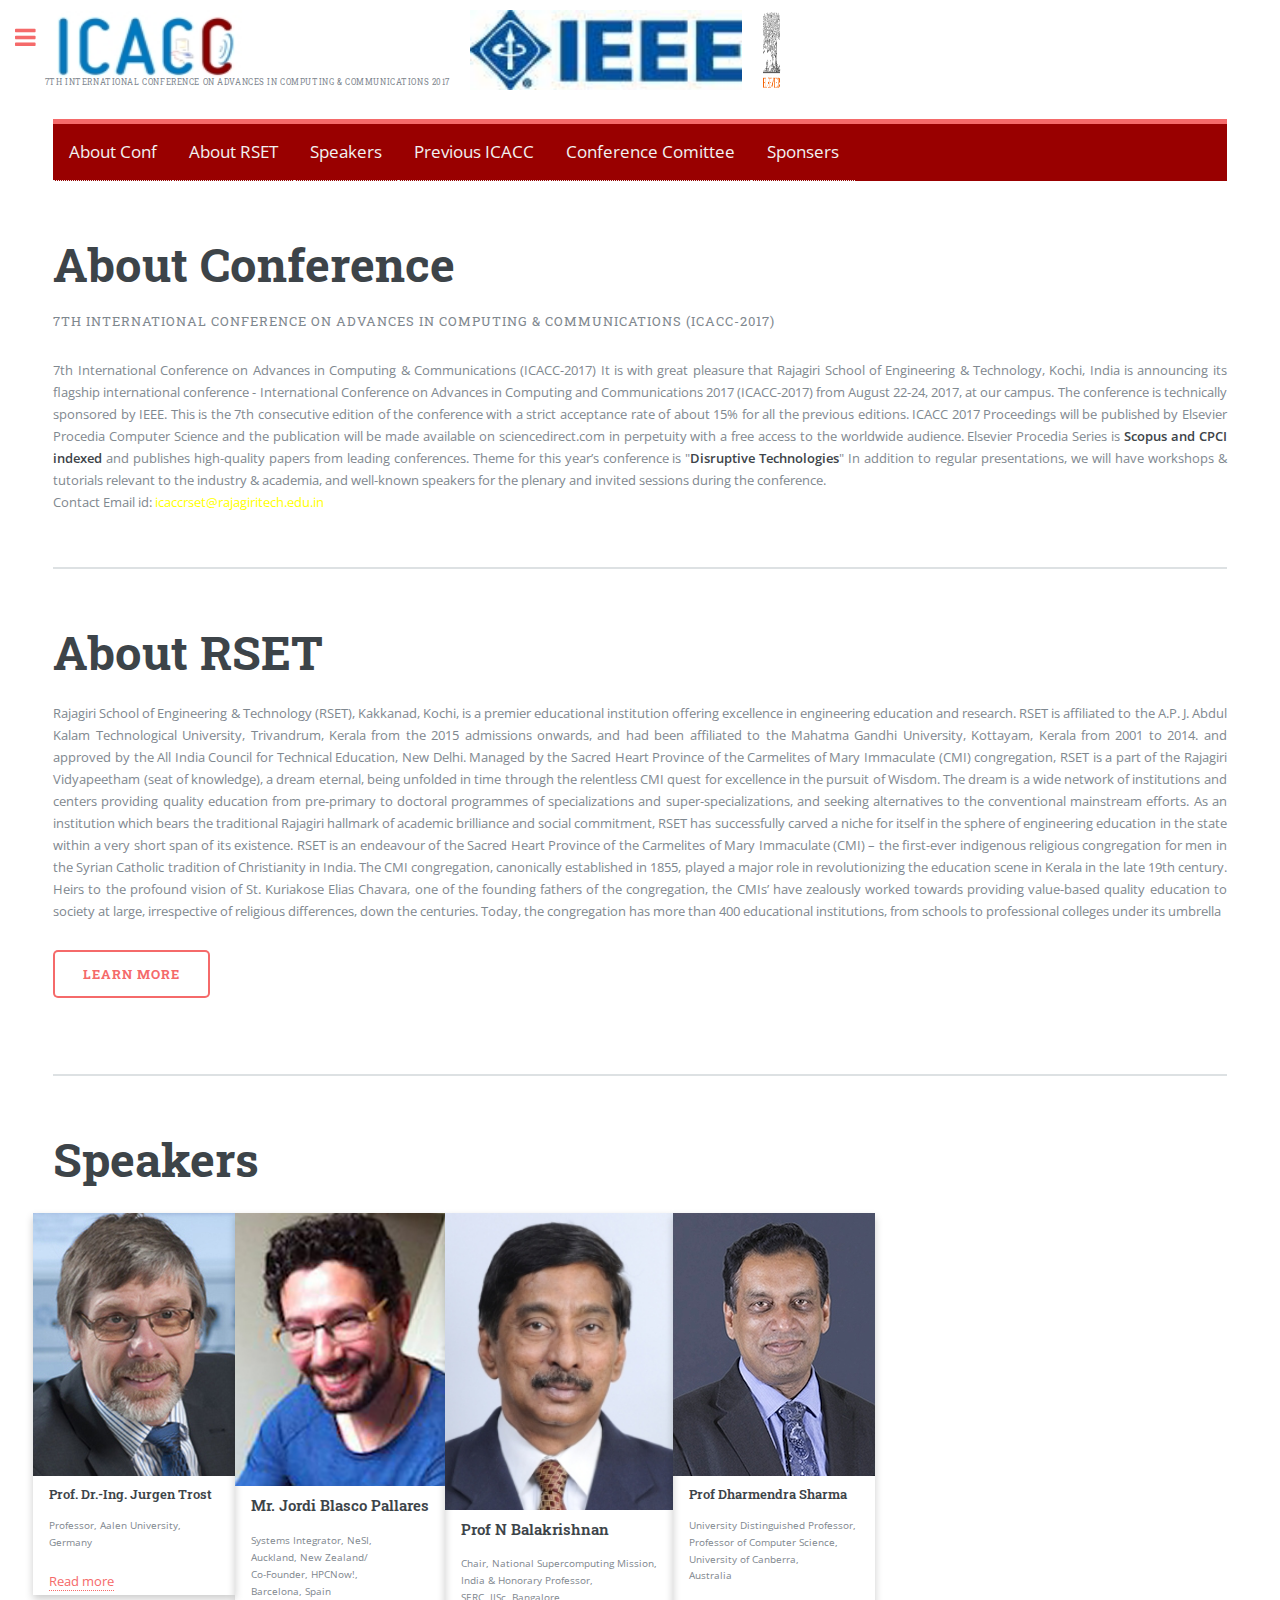
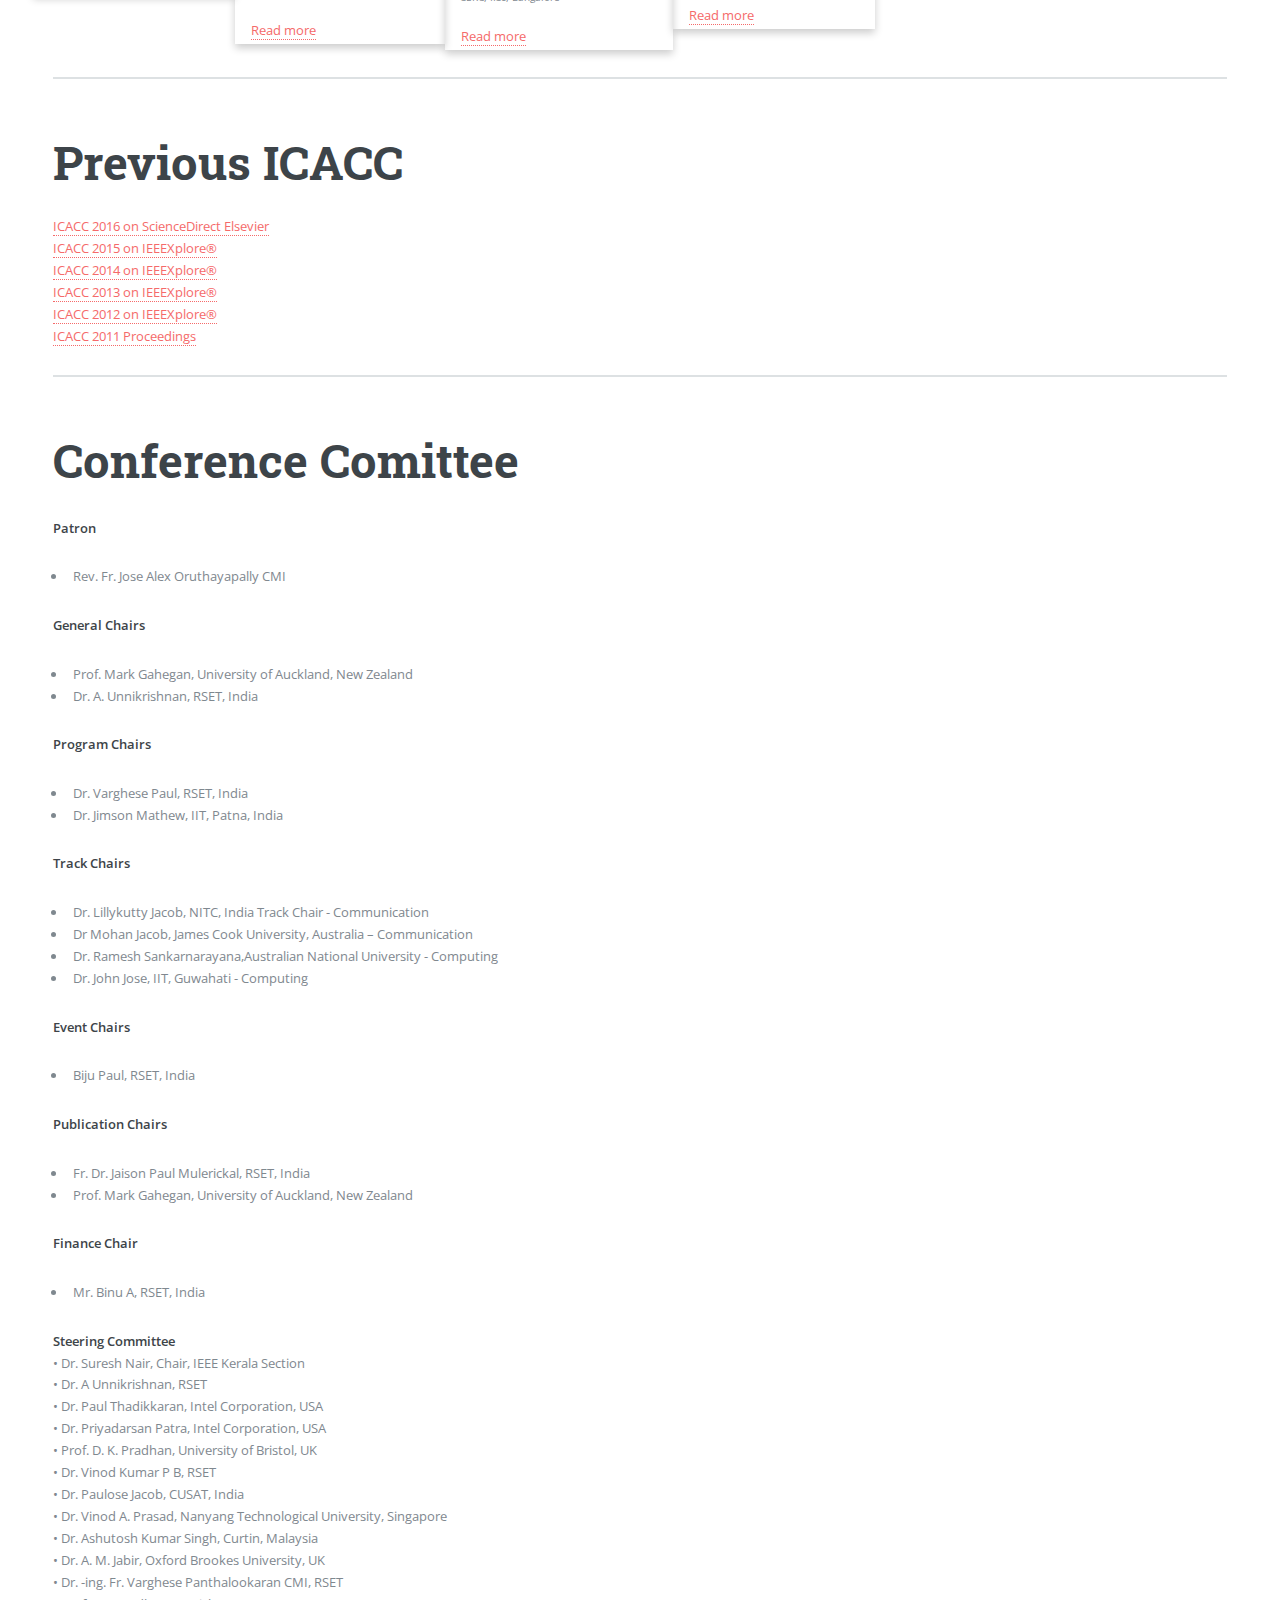
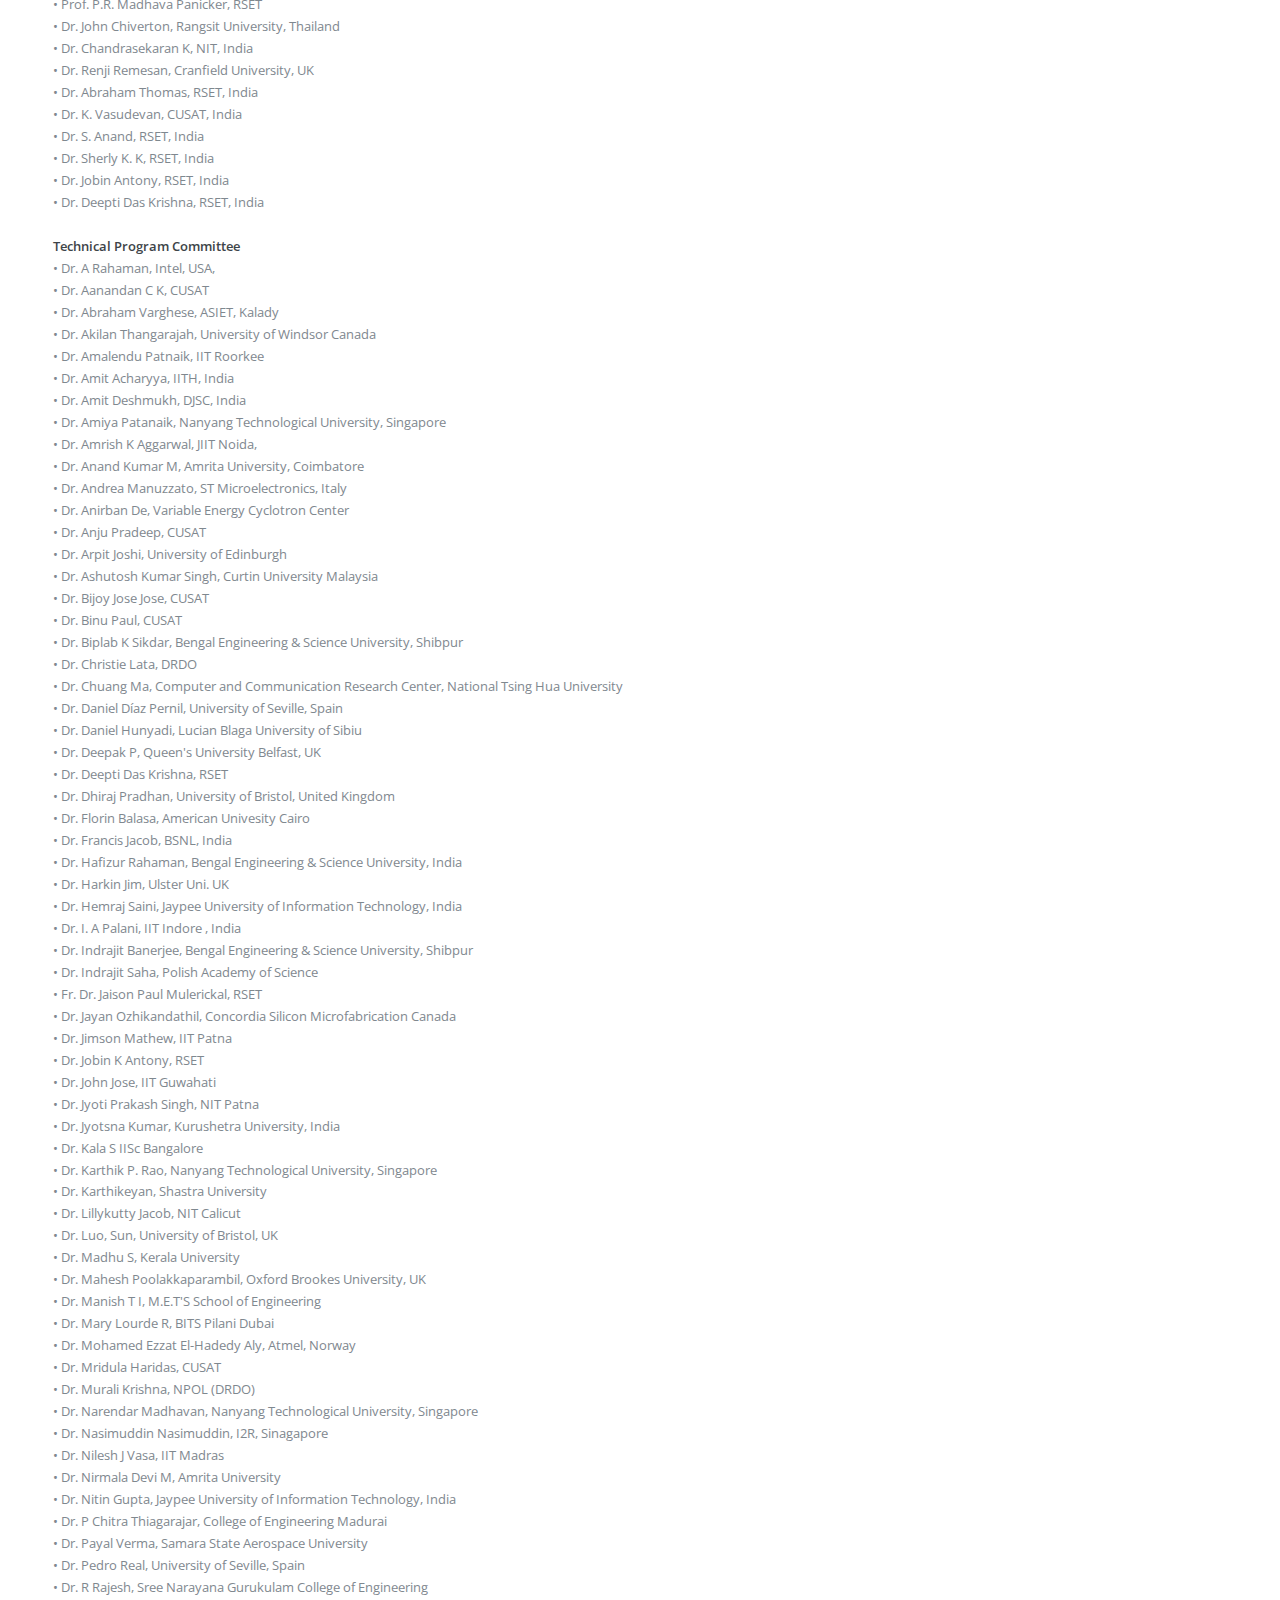
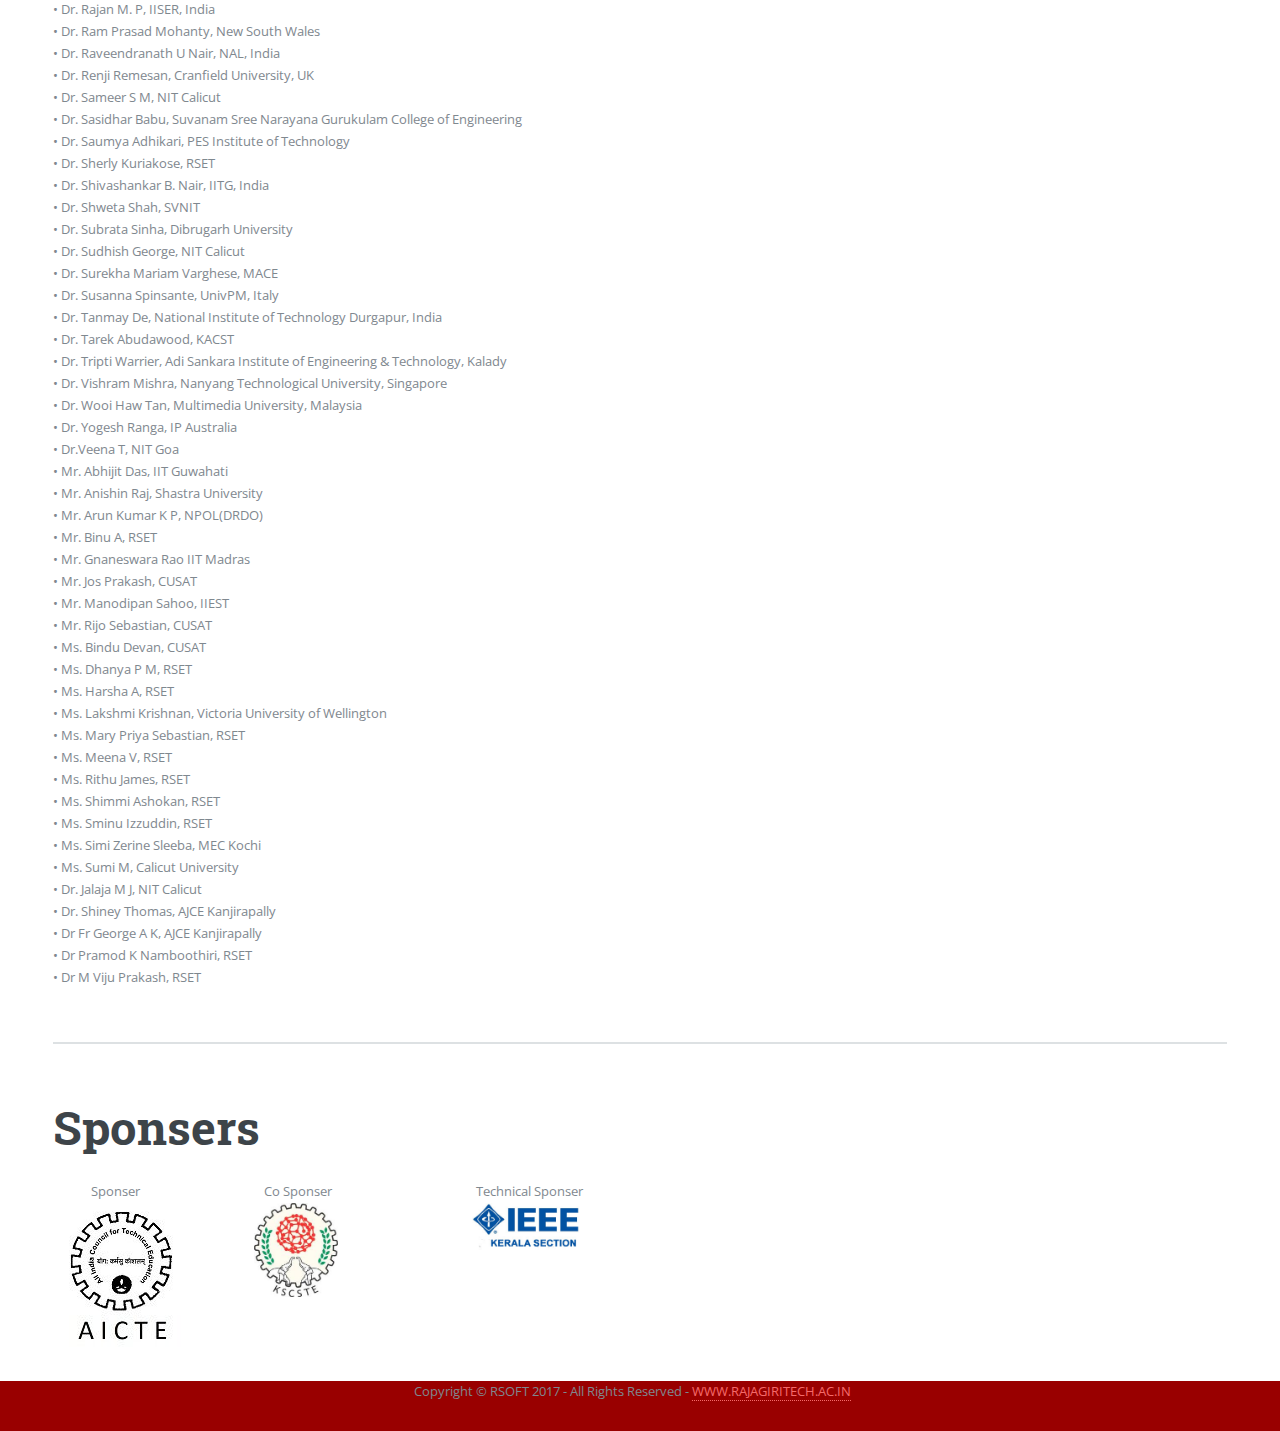
==== commit d81262db: "added footer,floating btton, sponsers" ====
--- a/index.html
+++ b/index.html
@@ -12,24 +12,27 @@
 	</head>
 	<body>
 
+
 		<!-- Wrapper -->
 			<div id="wrapper">
 
 				<!-- Main -->
 					<div id="main">
+
 						<div class="inner">
 
 							<!-- Header -->
 							<div >
+
 								<header id="header">
 
-
-											<img src="images/icacc.jpg" width="25%" height="80px">
-
-											<img src="images/s_ieee.jpg" width="25%" height="80px">
-
-											<img src="images/else.png" width="30px" height="80px">
-
+											<div class="row">
+											<div class="col"><div class="row"><img src="images/icacc.jpg" width="50%" height="70px"></div><div class="row"><p style="font-size:0.6vw">7th International Conference on Advances in Computing & Communications 2017</p></div></div>
+
+											<div class="col"><img src="images/s_ieee.jpg" width="100%" height="80px"></div>
+
+											<div class="col"><img src="images/else.png" width="25%" height="80px"></div>
+										</div>
 								</header>
 								<!-- //test jose -->
 								<div class="topnav" id="myTopnav">
@@ -37,12 +40,14 @@
 									<a href="#about_rset">About RSET</a>
 									<a href="#speakers">Speakers</a>
 				 			  <a href="#prev_icacc">Previous ICACC</a>
-									<a href="#conf_comittee">Conference Comittee</a>
+									<a href="#conf_comittee">Conference Comittee</a>
+									<a href="#sponser">Sponsers</a>
+
 
  <a href="javascript:void(0);" class="icon" onclick="myFunction()">&#9776;</a>
 </div></div>
 <!-- //test ends -->
-
+				<button onclick="topFunction()" id="myBtn" title="Go to top" style="padding-top:1px">Top</button>
 							<!-- Banner -->
 								<section id="banner #abut_conf">
 									<div class="content">
@@ -176,7 +181,7 @@
 										<header>
 											<h1>Conference Comittee<br />
 											</h1>
-									</header>
+										</header>
 
 										  <section class="clear">
 									        <p>
@@ -368,10 +373,35 @@
 									    </section>
 
 										</div>
-									    </div>
-									</section
+
+									</section>
+									<section id="sponser">
+										<header>
+											<h1>Sponsers<br />
+											</h1>
+											<!-- <p>test</p> -->
+										</header>
+										<div class="content">
+
+											<div class="row">
+												<div class="col"><div class="row" style="text-align:center">Sponser</div><div class="row"><img src="images/aicte.jpg" alt="" width="100%"></div></div>
+												<div class="col"><div class="row" style="text-align:center">Co Sponser</div><div class="row"><img src="images/kscte.jpeg" alt="" width="70%" style="padding-left:28%"></div></div>
+												<!-- <div class="col"><img src="images/ieee-kerala.jpg" width="100%"></div></div> -->
+												<div class="col"><div class="row" style="text-align:center">Technical Sponser</div><div class="row"><img src="images/ieee-kerala.jpg" alt="" width="70%" style="padding-left:28%"></div></div>
+										</div>
+										<!-- <span class="image object">
+											<img src="images/pic10.jpg" alt="" />
+										</span> -->
+									</section>
+
 
 						</div>
+						<!-- Footer -->
+							<footer id="footer" style="background-color:#990000;padding-bottom: 1px;">
+								<!-- <p class="copyright">&copy; All rights reserved: <a href="https://jose2007kj.github.io/">jose2007kj</a>.</p>									<p class="copyright">&copy; Special thanks to <a href="https://html5up.net">HTML5 UP</a>.</p> -->
+								<p style="text-align:center">Copyright © RSOFT 2017 - All Rights Reserved - <a href="https://www.rajagiritech.ac.in">WWW.RAJAGIRITECH.AC.IN</a>&nbsp;&nbsp;&nbsp;&nbsp;&nbsp;</p>
+
+							</footer>
 					</div>
 
 				<!-- Sidebar -->
@@ -399,10 +429,7 @@
 								</nav>
 
 
-							<!-- Footer -->
-								<!-- <footer id="footer">
-									<p class="copyright">&copy; All rights reserved: <a href="https://jose2007kj.github.io/">jose2007kj</a>.</p>									<p class="copyright">&copy; Special thanks to <a href="https://html5up.net">HTML5 UP</a>.</p>
-								</footer> -->
+
 
 						</div>
 					</div>
--- a/assets/css/main.css
+++ b/assets/css/main.css
@@ -2359,6 +2359,25 @@
 		position: relative;
 	}
 	/** jose **/
+	#myBtn {
+	    display: none; /* Hidden by default */
+	    position: fixed; /* Fixed/sticky position */
+	    bottom: 20px; /* Place the button at the bottom of the page */
+	    right: 30px; /* Place the button 30px from the right */
+	    z-index: 99; /* Make sure it does not overlap */
+	    border: none; /* Remove borders */
+	    outline: none; /* Remove outline */
+	    background-color: red; /* Set a background color */
+	    color: white; /* Text color */
+	    cursor: pointer; /* Add a mouse pointer on hover */
+	    padding: 15px; /* Some padding */
+	    border-radius: 10px; /* Rounded corners */
+	}
+
+	#myBtn:hover {
+	    background-color: #555; /* Add a dark-grey background on hover */
+	}
+
 	.topnav {
 	background-color: #990000;
 	overflow: hidden;
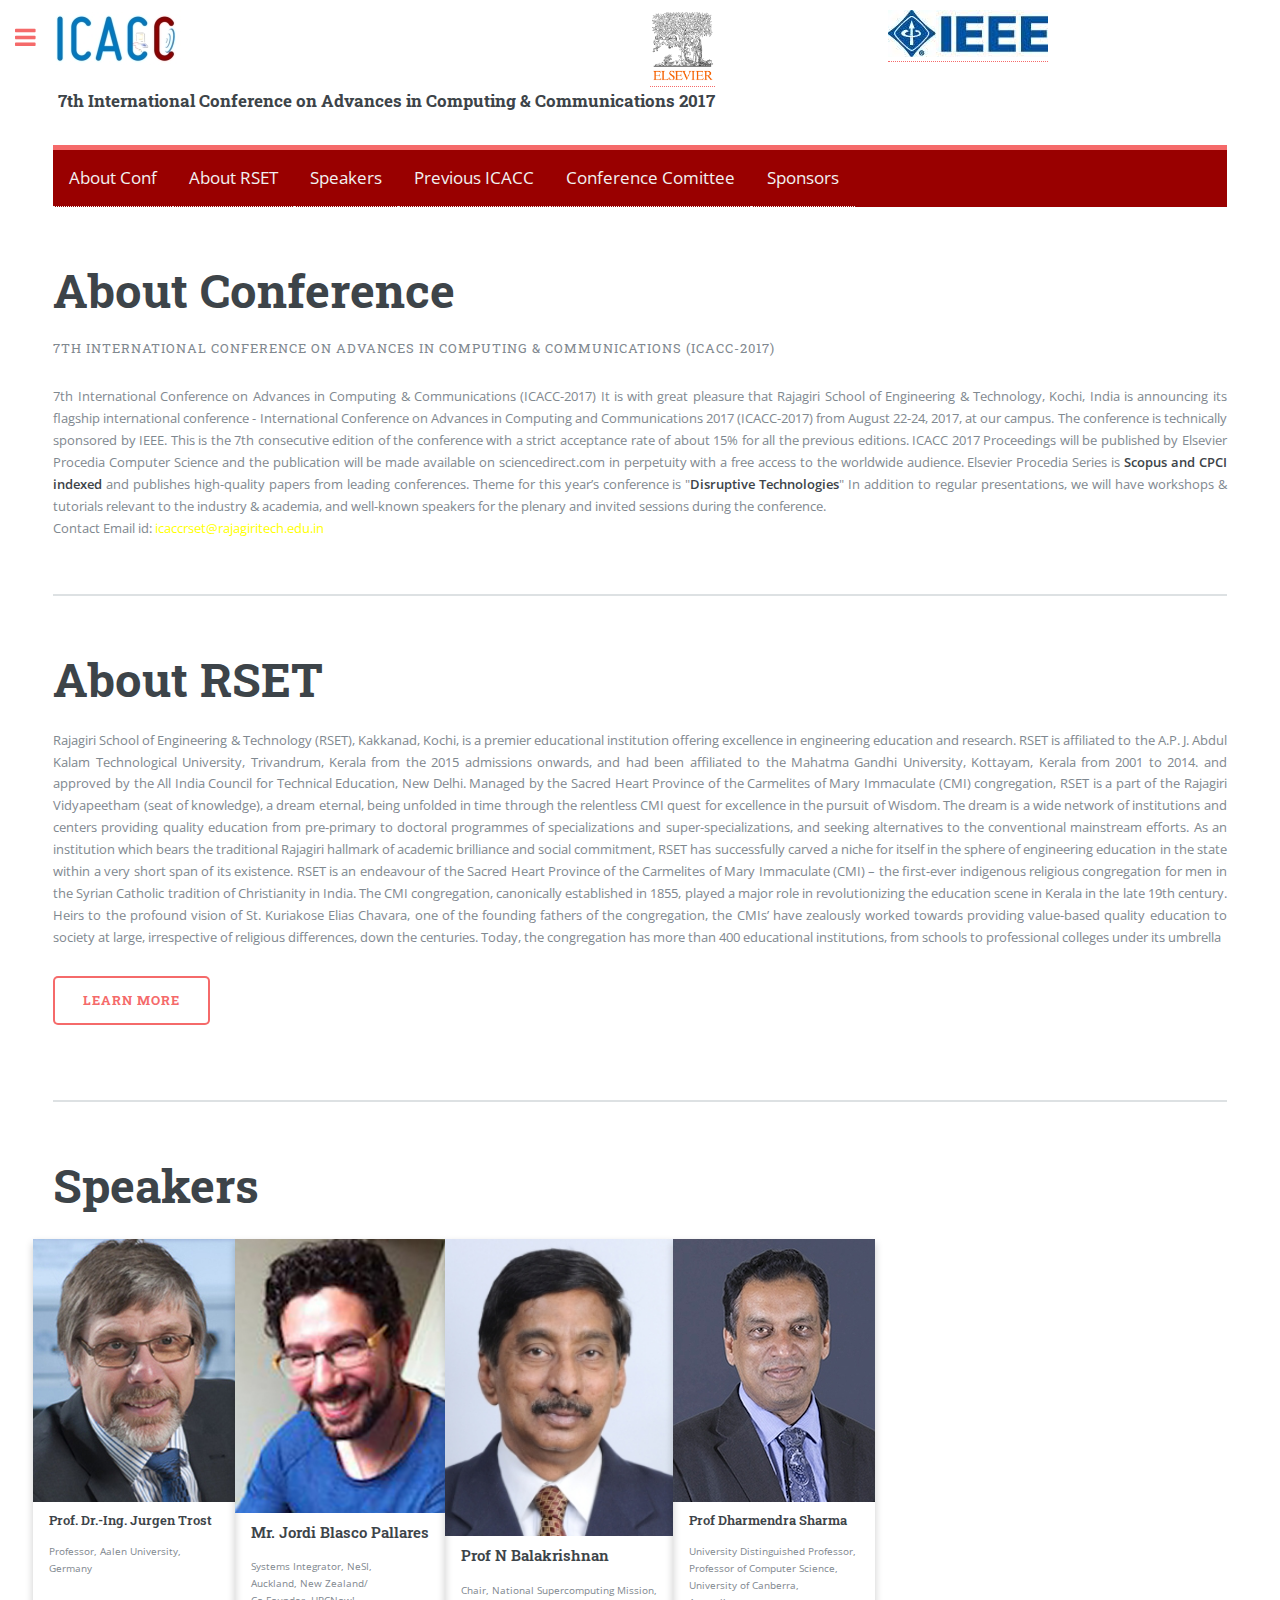
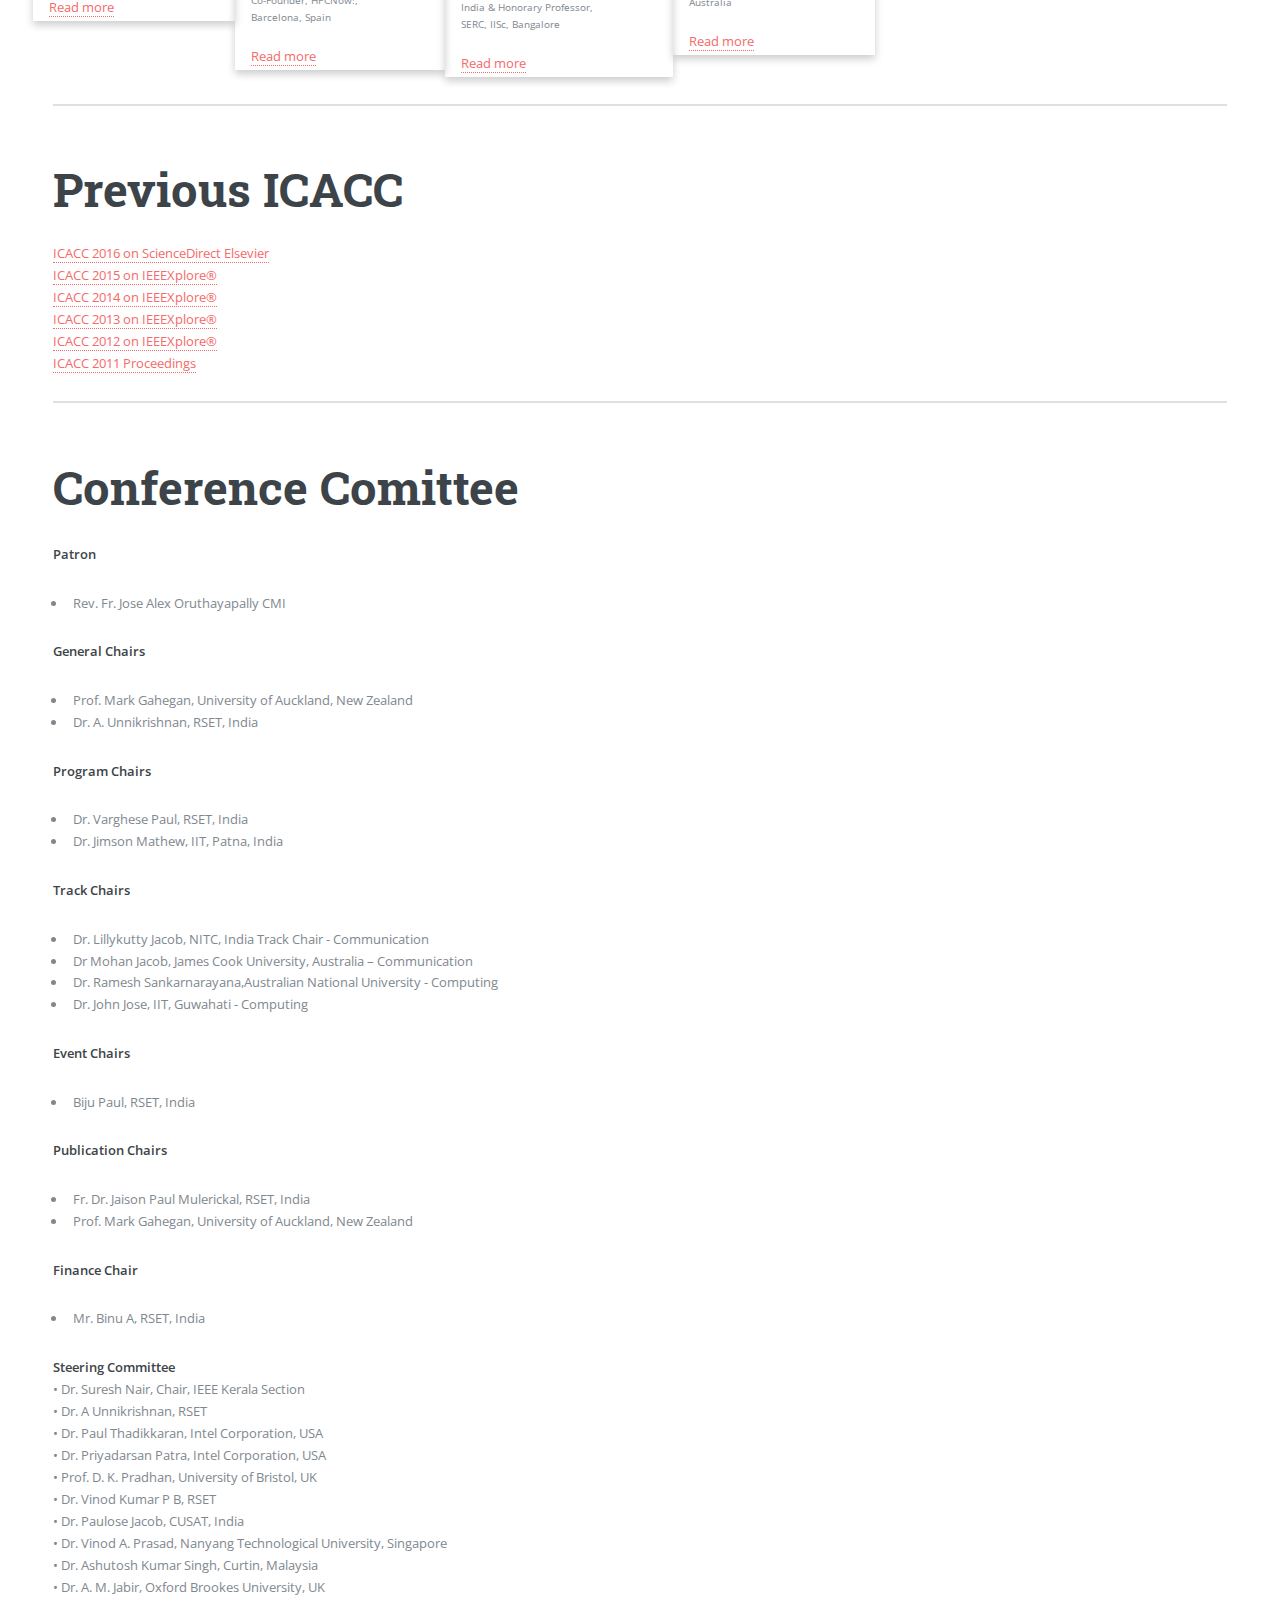
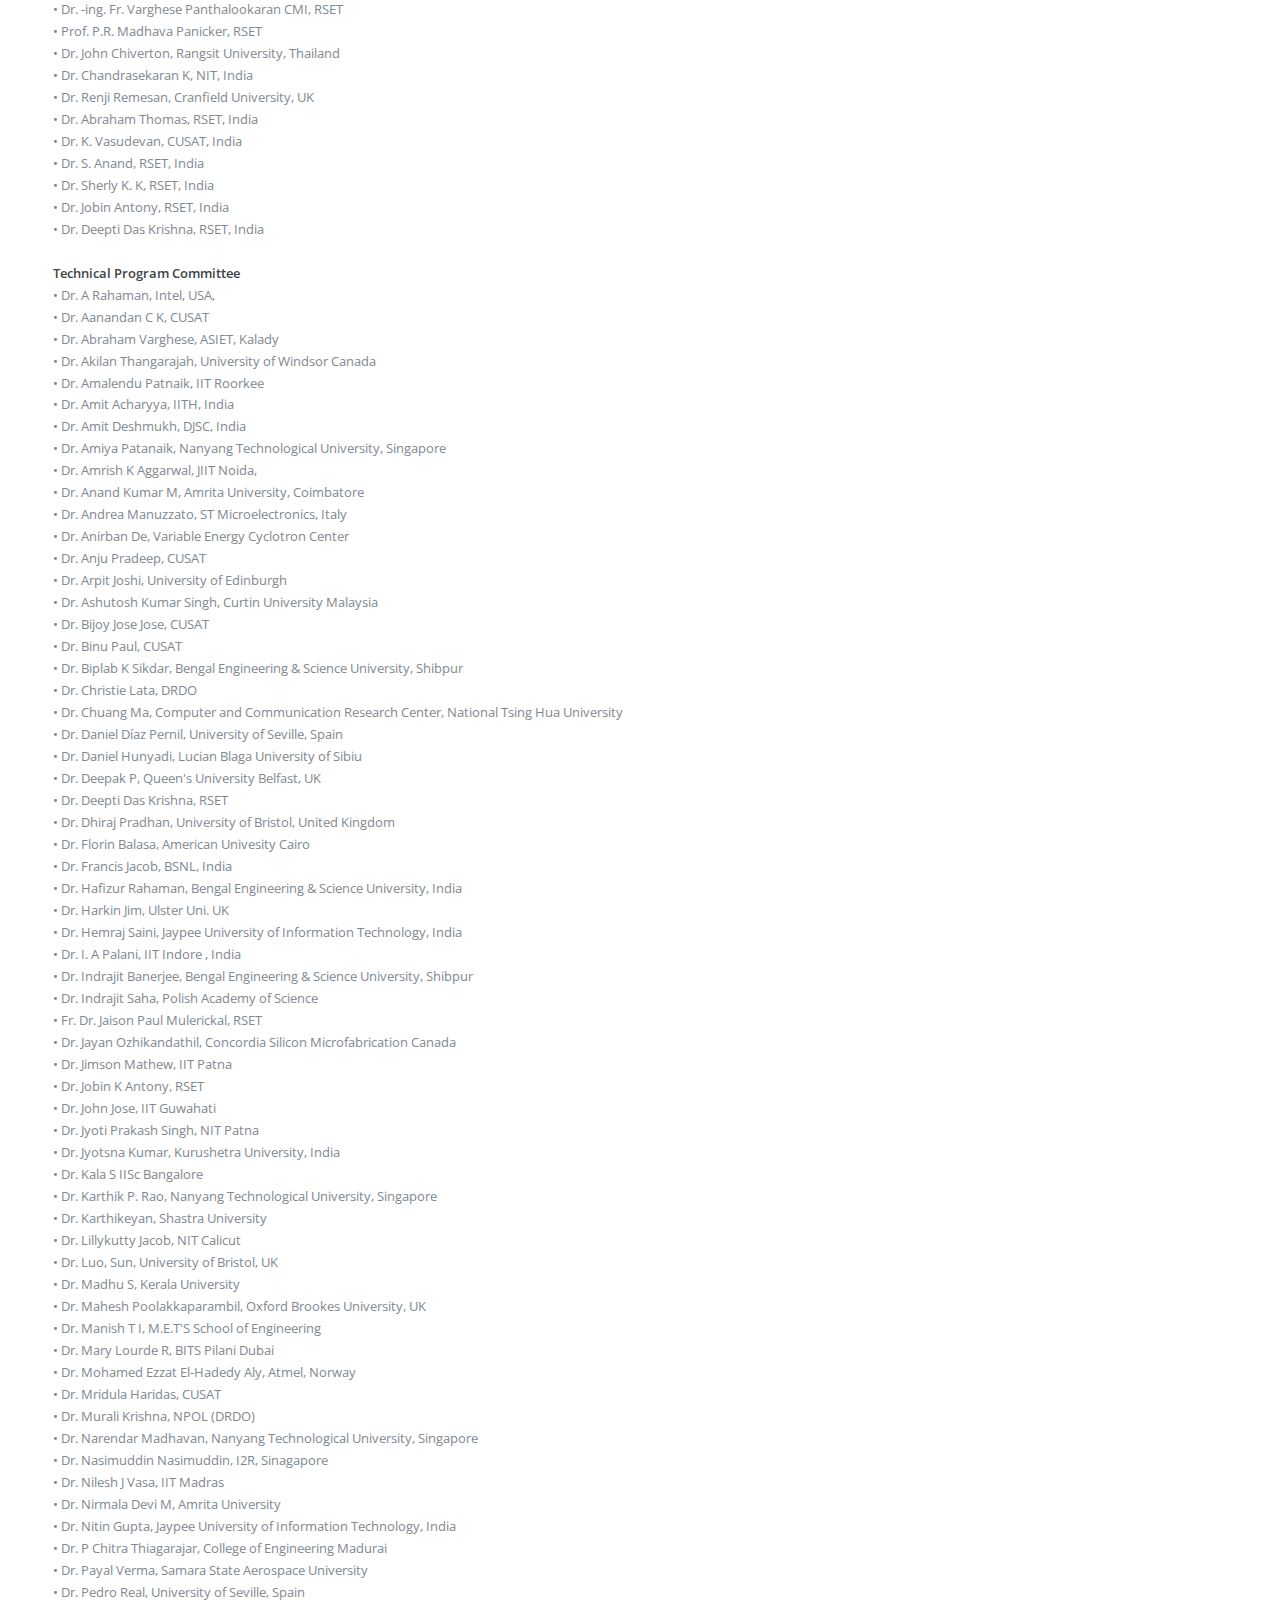
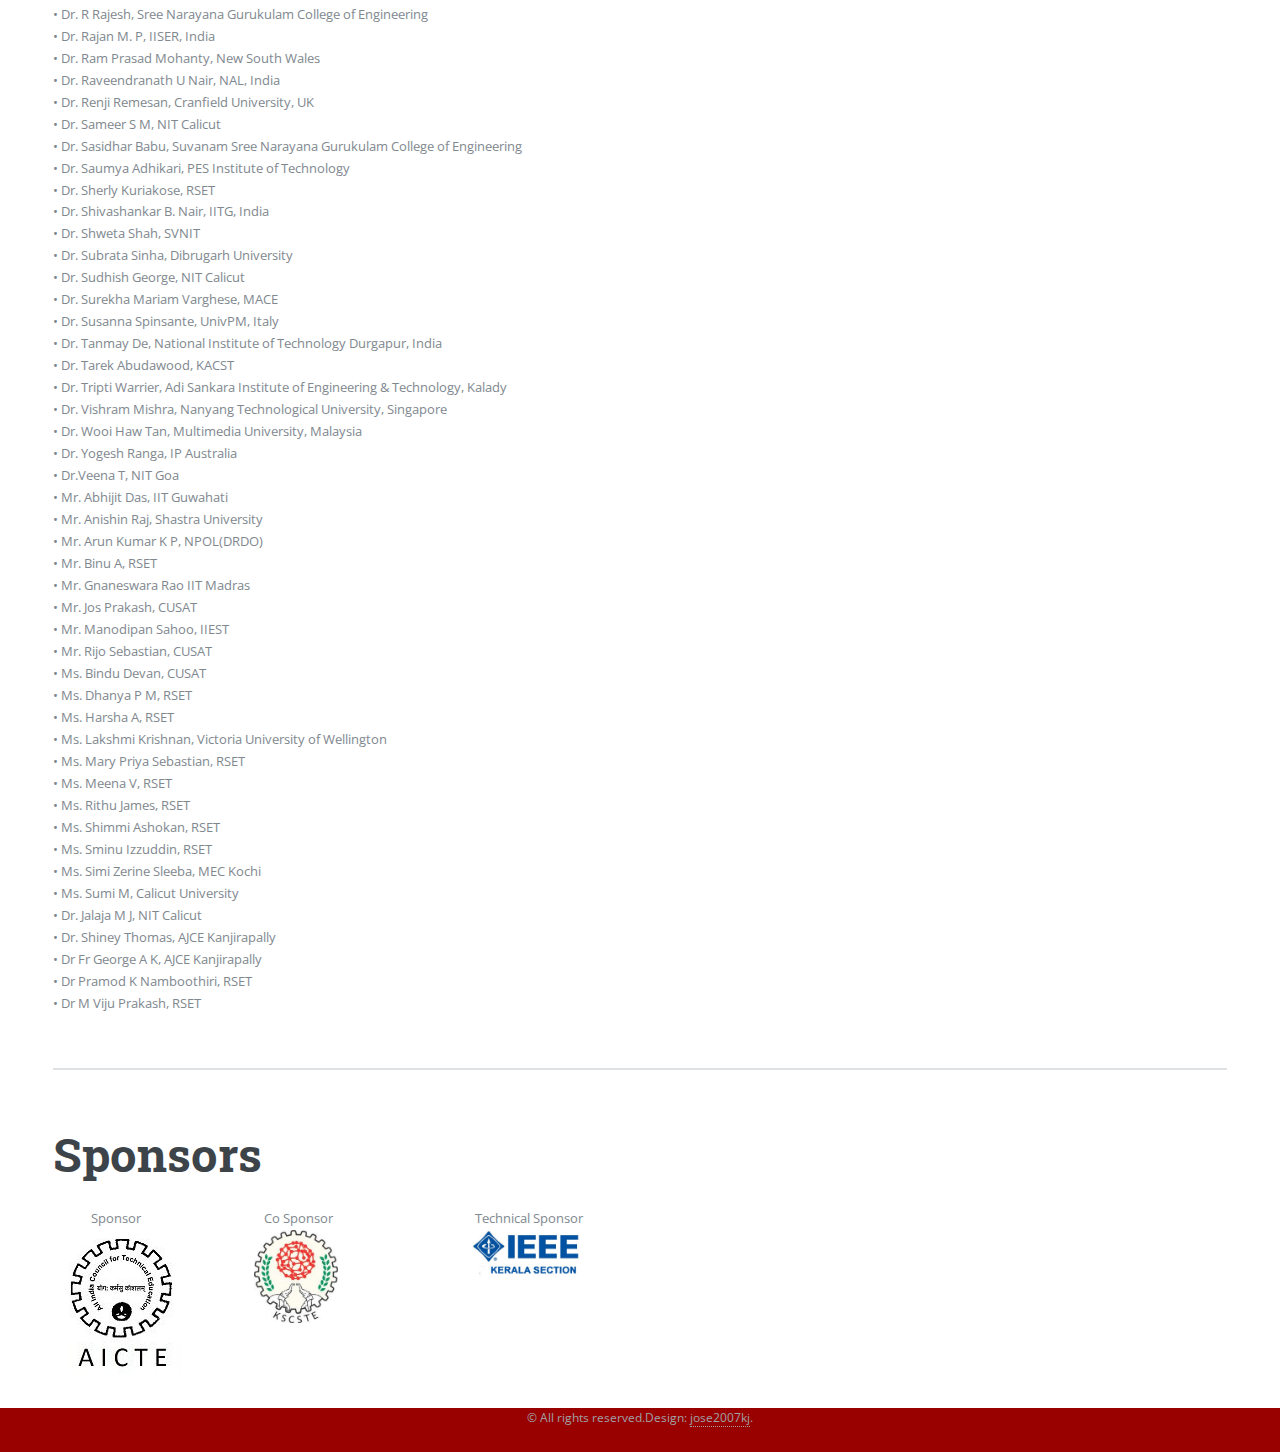
==== commit ff6aa0e6: "final commit" ====
--- a/index.html
+++ b/index.html
@@ -27,11 +27,19 @@
 								<header id="header">
 
 											<div class="row">
-											<div class="col"><div class="row"><img src="images/icacc.jpg" width="50%" height="70px"></div><div class="row"><p style="font-size:0.6vw">7th International Conference on Advances in Computing & Communications 2017</p></div></div>
-
-											<div class="col"><img src="images/s_ieee.jpg" width="100%" height="80px"></div>
-
-											<div class="col"><img src="images/else.png" width="25%" height="80px"></div>
+											<div class="row"><div class="col" style="width:50%"><img src="images/icacc.jpg"></div><div class="col">
+       <a href="http://www.journals.elsevier.com/procedia-computer-science" target="_blank"><img src="images/else.png" border="0" alt="" style="width:30%"></a></div>
+			 <div class="col">
+				 <a href="https://www.ieee.org/index.html" target="_blank"><img src="images/s_ieee.jpg" border="0" alt=""></a></div><div class="row"><h3>7th International Conference on Advances in Computing & Communications 2017</h3></div>
+											<!-- <div class="col" style="max-width:25%;max-height:45%;padding-left:-10px">
+       <a href="http://www.journals.elsevier.com/procedia-computer-science" target="_blank"><img src="images/else.png" border="0" alt="" style="width:30%"></a></div>
+			 <div class="col" style="padding-left:-10px">
+				 <a href="http://www.journals.elsevier.com/procedia-computer-science" target="_blank"><img src="images/s_ieee.jpg" border="0" alt=""></a></div> -->
+        <!-- <li><a href="http://www.rajagiritech.ac.in"><img src="sponsors/rset1.jpg" border="0" alt="" target="_blank"></a></li> -->
+      <!-- </div> -->
+											<!-- <div class="col"><img src="images/s_ieee.jpg" width="100%" height="80px"></div>
+
+											<div class="col"><img src="images/else.png" width="25%" height="80px"></div> -->
 										</div>
 								</header>
 								<!-- //test jose -->
@@ -41,7 +49,7 @@
 									<a href="#speakers">Speakers</a>
 				 			  <a href="#prev_icacc">Previous ICACC</a>
 									<a href="#conf_comittee">Conference Comittee</a>
-									<a href="#sponser">Sponsers</a>
+									<a href="#sponser">Sponsors</a>
 
 
  <a href="javascript:void(0);" class="icon" onclick="myFunction()">&#9776;</a>
@@ -377,17 +385,17 @@
 									</section>
 									<section id="sponser">
 										<header>
-											<h1>Sponsers<br />
+											<h1>Sponsors<br />
 											</h1>
 											<!-- <p>test</p> -->
 										</header>
 										<div class="content">
 
 											<div class="row">
-												<div class="col"><div class="row" style="text-align:center">Sponser</div><div class="row"><img src="images/aicte.jpg" alt="" width="100%"></div></div>
-												<div class="col"><div class="row" style="text-align:center">Co Sponser</div><div class="row"><img src="images/kscte.jpeg" alt="" width="70%" style="padding-left:28%"></div></div>
+												<div class="col"><div class="row" style="text-align:center">Sponsor</div><div class="row"><img src="images/aicte.jpg" alt="" width="100%"></div></div>
+												<div class="col"><div class="row" style="text-align:center">Co Sponsor</div><div class="row"><img src="images/kscte.jpeg" alt="" width="70%" style="padding-left:28%"></div></div>
 												<!-- <div class="col"><img src="images/ieee-kerala.jpg" width="100%"></div></div> -->
-												<div class="col"><div class="row" style="text-align:center">Technical Sponser</div><div class="row"><img src="images/ieee-kerala.jpg" alt="" width="70%" style="padding-left:28%"></div></div>
+												<div class="col"><div class="row" style="text-align:center">Technical Sponsor</div><div class="row"><img src="images/ieee-kerala.jpg" alt="" width="70%" style="padding-left:28%"></div></div>
 										</div>
 										<!-- <span class="image object">
 											<img src="images/pic10.jpg" alt="" />
@@ -399,7 +407,8 @@
 						<!-- Footer -->
 							<footer id="footer" style="background-color:#990000;padding-bottom: 1px;">
 								<!-- <p class="copyright">&copy; All rights reserved: <a href="https://jose2007kj.github.io/">jose2007kj</a>.</p>									<p class="copyright">&copy; Special thanks to <a href="https://html5up.net">HTML5 UP</a>.</p> -->
-								<p style="text-align:center">Copyright © RSOFT 2017 - All Rights Reserved - <a href="https://www.rajagiritech.ac.in">WWW.RAJAGIRITECH.AC.IN</a>&nbsp;&nbsp;&nbsp;&nbsp;&nbsp;</p>
+								<!--<p style="text-align:center">Copyright © RSOFT 2017 - All Rights Reserved - <a href="https://www.rajagiritech.ac.in">WWW.RAJAGIRITECH.AC.IN</a>&nbsp;&nbsp;&nbsp;&nbsp;&nbsp;</p>-->
+								<p style="text-align:center" class="copyright">&copy; All rights reserved.Design: <a href="https://jose2007kj.github.io/">jose2007kj</a>.</p>
 
 							</footer>
 					</div>
@@ -420,10 +429,10 @@
 										<h2>Menu</h2>
 									</header>
 									<ul>
-										<li><a href="index.html">Tracks</a></li>
-										<li><a href="generic.html">All Papers</a></li>
-										<li><a href="elements.html">Author</a></li>
-													<li><a href="insti.html">Institution</a></li>
+										<li><a href="author.html#tracks">Tracks</a></li>
+										<li><a href="author.html#all_paper">All Papers</a></li>
+										<li><a href="author.html#athor">Author</a></li>
+										<!-- <li><a href="author.html#insti">Institution</a></li> -->
 
 									</ul>
 								</nav>
--- a/assets/css/main.css
+++ b/assets/css/main.css
@@ -2359,6 +2359,67 @@
 		position: relative;
 	}
 	/** jose **/
+	
+
+	.dropdown {
+	  /*max-width: 350px;*/
+	  /*margin: 2em auto;*/
+	  background: #990000;
+	}
+
+	.dropdown-title {
+	  position: relative;
+	  background: rgba(0, 0, 0, 0.1);
+	  padding: .5em;
+	  font-weight: 100;
+	  color: #fff;
+	  cursor: pointer;
+	}
+
+	.dropdown-title:before {
+	  position: absolute;
+	  right: 0;
+	  top: 0;
+	  bottom: 0;
+	  content: "";
+	  background: rgba(0, 0, 0, 0.1);
+	  width: 55px;
+	  height: 100%;
+	  -webkit-transition: .4s .3s;
+	  -moz-transition: .4s .3s;
+	  transition: .4s .3s;
+	}
+
+	.dropdown-title:after {
+	  position: absolute;
+	  top: 10px;
+	  bottom: 0;
+	  right: 20px;
+	  margin: auto;
+	  content: "";
+	  width: 0;
+	  height: 0;
+	  border-top: 8px solid #fff;
+	  border-right: 8px solid transparent;
+	  border-bottom: 8px solid transparent;
+	  border-left: 8px solid transparent;
+	}
+
+	.dropdown-list {
+	  display: none;
+	  list-style: none;
+	  padding: .9em;
+	  color: #fff;
+	  font-weight: 100;
+	  cursor: pointer;
+	}
+
+	.dropdown-list:hover { background: rgba(0, 0, 0, 0.2); }
+
+	.dropdown-list:nth-child(odd) { background: rgba(0, 0, 0, 0.1); }
+
+	.dropdown-list:nth-child(odd):hover { background: rgba(0, 0, 0, 0.2); }
+
 	#myBtn {
 	    display: none; /* Hidden by default */
 	    position: fixed; /* Fixed/sticky position */
